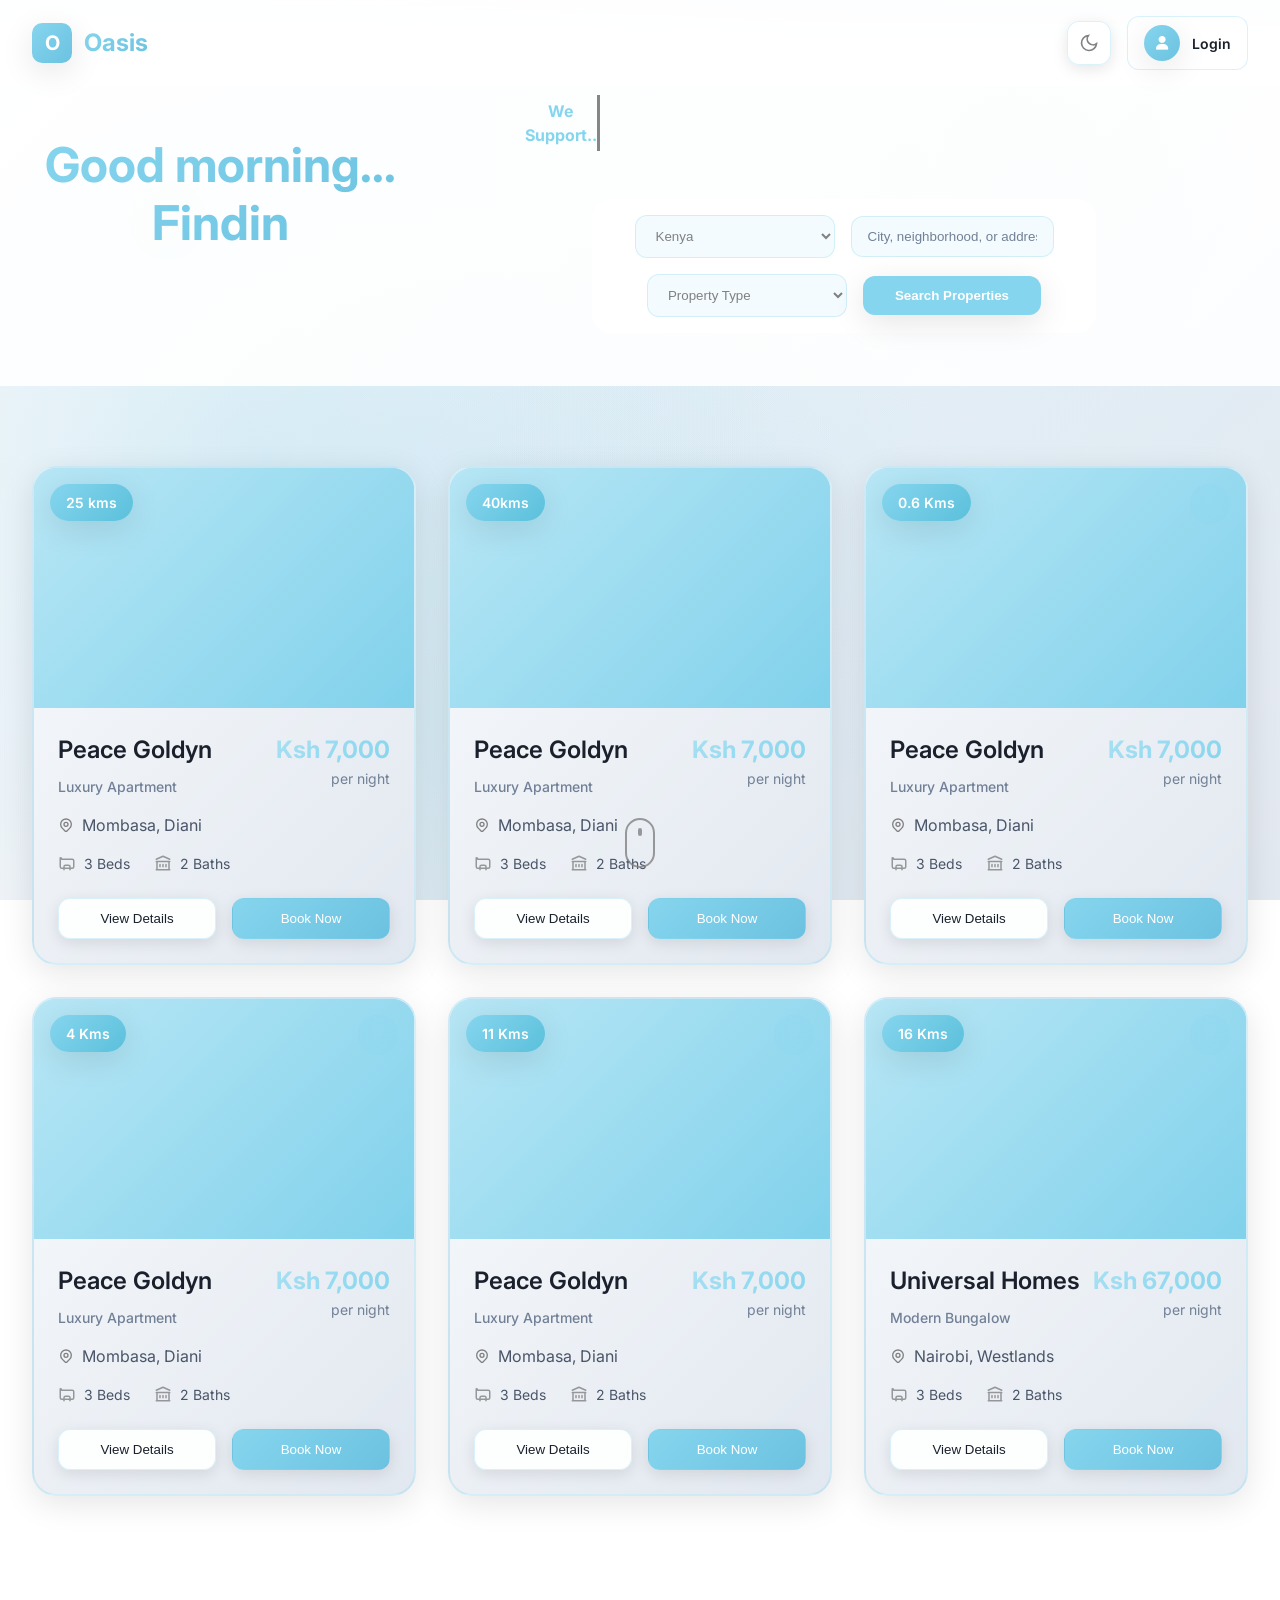
==== index.html @ f34bd8b2 "Landing page: margin top hero div" ====
<!DOCTYPE html>
<html lang="en">
<head>
    <meta charset="UTF-8">
    <meta name="viewport" content="width=device-width, initial-scale=1.0">
    <title>Oasis - Login</title>
    <link href="https://fonts.googleapis.com/css2?family=Inter:wght@300;400;500;600;700&display=swap" rel="stylesheet">
    <link href="https://cdnjs.cloudflare.com/ajax/libs/font-awesome/6.0.0/css/all.min.css" rel="stylesheet">
    <link rel="stylesheet" href="./styles/login.css">
    <script type="text/javascript" src="./scripts/handle_light_and_dark_mode.js"></script>
    <script type="text/javascript" src="./scripts/login_page.js"></script>
</head>
<body id="body">
    <div class="animated-bg"></div>
    <div class="floating-elements">
        <div class="floating-element" style="top: 20%; left: 10%; animation-delay: 0s;"></div>
        <div class="floating-element" style="top: 60%; left: 80%; animation-delay: 3s;"></div>
        <div class="floating-element" style="top: 30%; left: 70%; animation-delay: 6s;"></div>
        <div class="floating-element" style="top: 80%; left: 20%; animation-delay: 9s;"></div>
    </div>
    
    <header class="header">
        <div class="header-container">
            <a href="#" class="logo">
                <div class="logo">
                    <div class="logo-icon">O</div>
                    <div class="logo-text">Oasis</div>
                </div>
            </a>
            
            <div class="header-actions">
                <button id="change-color-theme-button" class="action-button theme-toggle">
                    <svg id="theme-icon" viewBox="0 0 24 24" fill="none" stroke="currentColor" stroke-width="2">
                        <path d="M21 12.79A9 9 0 1 1 11.21 3 7 7 0 0 0 21 12.79z"></path>
                    </svg>
                </button>
                
                <div id="usr-login-button" class="profile-section">
                    <div class="profile-avatar-header">
                        <i class="fas fa-user"></i>
                    </div>
                    <div class="profile-info-header">
                        <div class="profile-name-header">Login</div>
                    </div>
                </div>
            </div>
        </div>
    </header>

    <div class="container">

    <div class="overlay" id="logins-overlay"></div>

    <section class="hero">
        <div class="hero-content">
            <h1 id="typewriter-title"></h1>
            <p id="typewriter-subtext"></p>
        </div>
        <div class="left-side-top">
            <div class="payments-supported">
                <div class="payments-header">We Support..</div>
                <div class="payments-scroll">
                    <div class="payment-scroll-div">
                        <div class="payment-item">
                            <div class="payment-icon">💳</div>
                            PayPal
                        </div>
                        <div class="payment-item">
                            <div class="payment-icon">💰</div>
                            Stripe
                        </div>
                        <div class="payment-item">
                            <div class="payment-icon">📱</div>
                            M-Pesa
                        </div>
                        <div class="payment-item">
                            <div class="payment-icon">🏦</div>
                            Payoneer
                        </div>
                        <div class="payment-item">
                            <div class="payment-icon">🏛️</div>
                            Bank Wires
                        </div>
                        
                    </div>
                </div>
            </div>

            
            <div id="search-container" class="search-container">
                <form class="search-form">
                    <select class="search-input">
                        <option class="option-type">Kenya</option>
                        <option class="option-type">Tanzania</option>
                        <option class="option-type">Uganda</option>
                    </select>
                    <input type="text" class="search-input" placeholder="City, neighborhood, or address">
                    <select class="search-input">
                        <option class="option-type">Property Type</option>
                        <option class="option-type">Apartment</option>
                        <option class="option-type">Bungalow</option>
                        <option class="option-type">Cabin</option>
                        <option class="option-type">Condo</option>
                        <option class="option-type">Cottage</option>
                        <option class="option-type">Mansion</option>
                        <option class="option-type">Studio</option>
                        <option class="option-type">Townhouse</option>
                    </select>
                    <button type="submit" class="search-button">Search Properties</button>
                </form>
            </div>
            
        </div>
    </section>

    <section class="listings">
        <div class="listings-grid">
            <div class="listing-card fade-in">
                <div class="listing-image">
                    <div class="listing-badge">25 kms</div>
                    
                </div>
                <div class="listing-content">
                    <div class="listing-header">
                        <div>
                            <h3 class="listing-title">Peace Goldyn</h3>
                            <div class="listing-type">Luxury Apartment</div>
                        </div>
                        <div class="listing-price">
                            <div class="price-amount">Ksh 7,000</div>
                            <div class="price-period">per night</div>
                        </div>
                    </div>
                    <div class="listing-location">
                        <svg width="16" height="16" fill="none" viewBox="0 0 24 24" stroke="currentColor">
                            <path stroke-linecap="round" stroke-linejoin="round" stroke-width="2" d="M17.657 16.657L13.414 20.9a1.998 1.998 0 01-2.827 0l-4.244-4.243a8 8 0 1111.314 0z"/>
                            <path stroke-linecap="round" stroke-linejoin="round" stroke-width="2" d="M15 11a3 3 0 11-6 0 3 3 0 016 0z"/>
                        </svg>
                        <span>Mombasa, Diani</span>
                    </div>
                    <div class="listing-amenities">
                        <div class="amenity">
                            <svg class="amenity-icon" fill="none" viewBox="0 0 24 24" stroke="currentColor">
                                <path stroke-linecap="round" stroke-linejoin="round" stroke-width="2" d="M3 7v10a2 2 0 002 2h14a2 2 0 002-2V9a2 2 0 00-2-2H5a2 2 0 00-2-2z"/>
                                <path stroke-linecap="round" stroke-linejoin="round" stroke-width="2" d="M8 21v-4a2 2 0 012-2h4a2 2 0 012 2v4"/>
                            </svg>
                            <span>3 Beds</span>
                        </div>
                        <div class="amenity">
                            <svg class="amenity-icon" fill="none" viewBox="0 0 24 24" stroke="currentColor">
                                <path stroke-linecap="round" stroke-linejoin="round" stroke-width="2" d="M8 14v3m4-3v3m4-3v3M3 21h18M3 10h18M3 7l9-4 9 4M4 10h16v11H4V10z"/>
                            </svg>
                            <span>2 Baths</span>
                        </div>
                    </div>
                    <div class="listing-actions">
                        <button class="action-button">View Details</button>
                        <button class="action-button primary">Book Now</button>
                    </div>
                </div>
            </div>

            <div class="listing-card fade-in">
                <div class="listing-image">
                    <div class="listing-badge">40kms</div>
                    
                </div>
                <div class="listing-content">
                    <div class="listing-header">
                        <div>
                            <h3 class="listing-title">Peace Goldyn</h3>
                            <div class="listing-type">Luxury Apartment</div>
                        </div>
                        <div class="listing-price">
                            <div class="price-amount">Ksh 7,000</div>
                            <div class="price-period">per night</div>
                        </div>
                    </div>
                    <div class="listing-location">
                        <svg width="16" height="16" fill="none" viewBox="0 0 24 24" stroke="currentColor">
                            <path stroke-linecap="round" stroke-linejoin="round" stroke-width="2" d="M17.657 16.657L13.414 20.9a1.998 1.998 0 01-2.827 0l-4.244-4.243a8 8 0 1111.314 0z"/>
                            <path stroke-linecap="round" stroke-linejoin="round" stroke-width="2" d="M15 11a3 3 0 11-6 0 3 3 0 016 0z"/>
                        </svg>
                        <span>Mombasa, Diani</span>
                    </div>
                    <div class="listing-amenities">
                        <div class="amenity">
                            <svg class="amenity-icon" fill="none" viewBox="0 0 24 24" stroke="currentColor">
                                <path stroke-linecap="round" stroke-linejoin="round" stroke-width="2" d="M3 7v10a2 2 0 002 2h14a2 2 0 002-2V9a2 2 0 00-2-2H5a2 2 0 00-2-2z"/>
                                <path stroke-linecap="round" stroke-linejoin="round" stroke-width="2" d="M8 21v-4a2 2 0 012-2h4a2 2 0 012 2v4"/>
                            </svg>
                            <span>3 Beds</span>
                        </div>
                        <div class="amenity">
                            <svg class="amenity-icon" fill="none" viewBox="0 0 24 24" stroke="currentColor">
                                <path stroke-linecap="round" stroke-linejoin="round" stroke-width="2" d="M8 14v3m4-3v3m4-3v3M3 21h18M3 10h18M3 7l9-4 9 4M4 10h16v11H4V10z"/>
                            </svg>
                            <span>2 Baths</span>
                        </div>
                    </div>
                    <div class="listing-actions">
                        <button class="action-button">View Details</button>
                        <button class="action-button primary">Book Now</button>
                    </div>
                </div>
            </div>

            <div class="listing-card fade-in">
                <div class="listing-image">
                    <div class="listing-badge">0.6 Kms</div>
                    <div class="listing-favorite">
                        
                    </div>
                </div>
                <div class="listing-content">
                    <div class="listing-header">
                        <div>
                            <h3 class="listing-title">Peace Goldyn</h3>
                            <div class="listing-type">Luxury Apartment</div>
                        </div>
                        <div class="listing-price">
                            <div class="price-amount">Ksh 7,000</div>
                            <div class="price-period">per night</div>
                        </div>
                    </div>
                    <div class="listing-location">
                        <svg width="16" height="16" fill="none" viewBox="0 0 24 24" stroke="currentColor">
                            <path stroke-linecap="round" stroke-linejoin="round" stroke-width="2" d="M17.657 16.657L13.414 20.9a1.998 1.998 0 01-2.827 0l-4.244-4.243a8 8 0 1111.314 0z"/>
                            <path stroke-linecap="round" stroke-linejoin="round" stroke-width="2" d="M15 11a3 3 0 11-6 0 3 3 0 016 0z"/>
                        </svg>
                        <span>Mombasa, Diani</span>
                    </div>
                    <div class="listing-amenities">
                        <div class="amenity">
                            <svg class="amenity-icon" fill="none" viewBox="0 0 24 24" stroke="currentColor">
                                <path stroke-linecap="round" stroke-linejoin="round" stroke-width="2" d="M3 7v10a2 2 0 002 2h14a2 2 0 002-2V9a2 2 0 00-2-2H5a2 2 0 00-2-2z"/>
                                <path stroke-linecap="round" stroke-linejoin="round" stroke-width="2" d="M8 21v-4a2 2 0 012-2h4a2 2 0 012 2v4"/>
                            </svg>
                            <span>3 Beds</span>
                        </div>
                        <div class="amenity">
                            <svg class="amenity-icon" fill="none" viewBox="0 0 24 24" stroke="currentColor">
                                <path stroke-linecap="round" stroke-linejoin="round" stroke-width="2" d="M8 14v3m4-3v3m4-3v3M3 21h18M3 10h18M3 7l9-4 9 4M4 10h16v11H4V10z"/>
                            </svg>
                            <span>2 Baths</span>
                        </div>
                    </div>
                    <div class="listing-actions">
                        <button class="action-button">View Details</button>
                        <button class="action-button primary">Book Now</button>
                    </div>
                </div>
            </div>

            <div class="listing-card fade-in">
                <div class="listing-image">
                    <div class="listing-badge">4 Kms</div>
                    <div class="listing-favorite">
                        
                    </div>
                </div>
                <div class="listing-content">
                    <div class="listing-header">
                        <div>
                            <h3 class="listing-title">Peace Goldyn</h3>
                            <div class="listing-type">Luxury Apartment</div>
                        </div>
                        <div class="listing-price">
                            <div class="price-amount">Ksh 7,000</div>
                            <div class="price-period">per night</div>
                        </div>
                    </div>
                    <div class="listing-location">
                        <svg width="16" height="16" fill="none" viewBox="0 0 24 24" stroke="currentColor">
                            <path stroke-linecap="round" stroke-linejoin="round" stroke-width="2" d="M17.657 16.657L13.414 20.9a1.998 1.998 0 01-2.827 0l-4.244-4.243a8 8 0 1111.314 0z"/>
                            <path stroke-linecap="round" stroke-linejoin="round" stroke-width="2" d="M15 11a3 3 0 11-6 0 3 3 0 016 0z"/>
                        </svg>
                        <span>Mombasa, Diani</span>
                    </div>
                    <div class="listing-amenities">
                        <div class="amenity">
                            <svg class="amenity-icon" fill="none" viewBox="0 0 24 24" stroke="currentColor">
                                <path stroke-linecap="round" stroke-linejoin="round" stroke-width="2" d="M3 7v10a2 2 0 002 2h14a2 2 0 002-2V9a2 2 0 00-2-2H5a2 2 0 00-2-2z"/>
                                <path stroke-linecap="round" stroke-linejoin="round" stroke-width="2" d="M8 21v-4a2 2 0 012-2h4a2 2 0 012 2v4"/>
                            </svg>
                            <span>3 Beds</span>
                        </div>
                        <div class="amenity">
                            <svg class="amenity-icon" fill="none" viewBox="0 0 24 24" stroke="currentColor">
                                <path stroke-linecap="round" stroke-linejoin="round" stroke-width="2" d="M8 14v3m4-3v3m4-3v3M3 21h18M3 10h18M3 7l9-4 9 4M4 10h16v11H4V10z"/>
                            </svg>
                            <span>2 Baths</span>
                        </div>
                    </div>
                    <div class="listing-actions">
                        <button class="action-button">View Details</button>
                        <button class="action-button primary">Book Now</button>
                    </div>
                </div>
            </div>


            <div class="listing-card fade-in">
                <div class="listing-image">
                    <div class="listing-badge">11 Kms</div>
                    <div class="listing-favorite">
                        
                    </div>
                </div>
                <div class="listing-content">
                    <div class="listing-header">
                        <div>
                            <h3 class="listing-title">Peace Goldyn</h3>
                            <div class="listing-type">Luxury Apartment</div>
                        </div>
                        <div class="listing-price">
                            <div class="price-amount">Ksh 7,000</div>
                            <div class="price-period">per night</div>
                        </div>
                    </div>
                    <div class="listing-location">
                        <svg width="16" height="16" fill="none" viewBox="0 0 24 24" stroke="currentColor">
                            <path stroke-linecap="round" stroke-linejoin="round" stroke-width="2" d="M17.657 16.657L13.414 20.9a1.998 1.998 0 01-2.827 0l-4.244-4.243a8 8 0 1111.314 0z"/>
                            <path stroke-linecap="round" stroke-linejoin="round" stroke-width="2" d="M15 11a3 3 0 11-6 0 3 3 0 016 0z"/>
                        </svg>
                        <span>Mombasa, Diani</span>
                    </div>
                    <div class="listing-amenities">
                        <div class="amenity">
                            <svg class="amenity-icon" fill="none" viewBox="0 0 24 24" stroke="currentColor">
                                <path stroke-linecap="round" stroke-linejoin="round" stroke-width="2" d="M3 7v10a2 2 0 002 2h14a2 2 0 002-2V9a2 2 0 00-2-2H5a2 2 0 00-2-2z"/>
                                <path stroke-linecap="round" stroke-linejoin="round" stroke-width="2" d="M8 21v-4a2 2 0 012-2h4a2 2 0 012 2v4"/>
                            </svg>
                            <span>3 Beds</span>
                        </div>
                        <div class="amenity">
                            <svg class="amenity-icon" fill="none" viewBox="0 0 24 24" stroke="currentColor">
                                <path stroke-linecap="round" stroke-linejoin="round" stroke-width="2" d="M8 14v3m4-3v3m4-3v3M3 21h18M3 10h18M3 7l9-4 9 4M4 10h16v11H4V10z"/>
                            </svg>
                            <span>2 Baths</span>
                        </div>
                    </div>
                    <div class="listing-actions">
                        <button class="action-button">View Details</button>
                        <button class="action-button primary">Book Now</button>
                    </div>
                </div>
            </div>

            <div class="listing-card fade-in">
                <div class="listing-image">
                    <div class="listing-badge">16 Kms</div>
                    <div class="listing-favorite">
                        
                    </div>
                </div>
                <div class="listing-content">
                    <div class="listing-header">
                        <div>
                            <h3 class="listing-title">Universal Homes</h3>
                            <div class="listing-type">Modern Bungalow</div>
                        </div>
                        <div class="listing-price">
                            <div class="price-amount">Ksh 67,000</div>
                            <div class="price-period">per night</div>
                        </div>
                    </div>
                    <div class="listing-location">
                        <svg width="16" height="16" fill="none" viewBox="0 0 24 24" stroke="currentColor">
                            <path stroke-linecap="round" stroke-linejoin="round" stroke-width="2" d="M17.657 16.657L13.414 20.9a1.998 1.998 0 01-2.827 0l-4.244-4.243a8 8 0 1111.314 0z"/>
                            <path stroke-linecap="round" stroke-linejoin="round" stroke-width="2" d="M15 11a3 3 0 11-6 0 3 3 0 016 0z"/>
                        </svg>
                        <span>Nairobi, Westlands</span>
                    </div>
                    <div class="listing-amenities">
                        <div class="amenity">
                            <svg class="amenity-icon" fill="none" viewBox="0 0 24 24" stroke="currentColor">
                                <path stroke-linecap="round" stroke-linejoin="round" stroke-width="2" d="M3 7v10a2 2 0 002 2h14a2 2 0 002-2V9a2 2 0 00-2-2H5a2 2 0 00-2-2z"/>
                                <path stroke-linecap="round" stroke-linejoin="round" stroke-width="2" d="M8 21v-4a2 2 0 012-2h4a2 2 0 012 2v4"/>
                            </svg>
                            <span>3 Beds</span>
                        </div>
                        <div class="amenity">
                            <svg class="amenity-icon" fill="none" viewBox="0 0 24 24" stroke="currentColor">
                                <path stroke-linecap="round" stroke-linejoin="round" stroke-width="2" d="M8 14v3m4-3v3m4-3v3M3 21h18M3 10h18M3 7l9-4 9 4M4 10h16v11H4V10z"/>
                            </svg>
                            <span>2 Baths</span>
                        </div>
                    </div>
                    <div class="listing-actions">
                        <button class="action-button">View Details</button>
                        <button class="action-button primary">Book Now</button>
                    </div>
                </div>
            </div>
        </div>
    </section>

    <div class="scroll-indicator"></div>

    <div id="login-container" class="login-container">
        <div class="logo-container">
            <a href="#" class="logo">
                <div class="logo-icon">O</div>
                <div class="logo-text">Oasis</div>
            </a>
        </div>

        <div class="connection-status" id="connectionStatus">
            You're offline. Please check your connection.
        </div>

        <div class="login-header">
            <h1 class="login-title">Welcome Back</h1>
            <p class="login-subtitle">Sign in to your account to continue your property journey</p>
        </div>

        <form class="login-form" id="loginForm">
            <div class="form-group">
                <label class="form-label" for="email">Email Address</label>
                <input type="email" id="email" class="form-input" placeholder="Enter your email" required>
                <div class="error-message" id="emailError"></div>
            </div>

            <div class="form-group">
                <label class="form-label" for="password">Password</label>
                <div class="password-input-container">
                    <input type="password" id="password" class="form-input" placeholder="Enter your password" required>
                    <button type="button" class="password-toggle" id="passwordToggle">
                        <svg width="20" height="20" viewBox="0 0 24 24" fill="none" stroke="currentColor" stroke-width="2">
                            <path d="M1 12s4-8 11-8 11 8 11 8-4 8-11 8-11-8-11-8z"></path>
                            <circle cx="12" cy="12" r="3"></circle>
                        </svg>
                    </button>
                </div>
                <div class="error-message" id="passwordError"></div>
            </div>

            <div class="form-options">
                <div class="checkbox-group">
                    <input type="checkbox" id="remember" class="checkbox">
                    <label class="checkbox-label" for="remember">Remember me</label>
                </div>
                <a href="#" class="forgot-password">Forgot Password?</a>
            </div>

            <button type="submit" id="user-login-button" class="login-button">
                <span class="button-text">Sign In</span>
                <div class="loading-spinner" id="loadingSpinner"></div>
            </button>
        </form>

        <div class="divider">
            <div class="divider-line"></div>
            <span class="divider-text">or continue with</span>
            <div class="divider-line"></div>
        </div>

        <div class="social-login">
            <a href="#" class="social-button" id="google-social-div">
                <svg width="20" height="20" viewBox="0 0 24 24" fill="currentColor">
                    <path d="M22.56 12.25c0-.78-.07-1.53-.2-2.25H12v4.26h5.92c-.26 1.37-1.04 2.53-2.21 3.31v2.77h3.57c2.08-1.92 3.28-4.74 3.28-8.09z"/>
                    <path d="M12 23c2.97 0 5.46-.98 7.28-2.66l-3.57-2.77c-.98.66-2.23 1.06-3.71 1.06-2.86 0-5.29-1.93-6.16-4.53H2.18v2.84C3.99 20.53 7.7 23 12 23z"/>
                    <path d="M5.84 14.09c-.22-.66-.35-1.36-.35-2.09s.13-1.43.35-2.09V7.07H2.18C1.43 8.55 1 10.22 1 12s.43 3.45 1.18 4.93l2.85-2.22.81-.62z"/>
                    <path d="M12 5.38c1.62 0 3.06.56 4.21 1.64l3.15-3.15C17.45 2.09 14.97 1 12 1 7.7 1 3.99 3.47 2.18 7.07l3.66 2.84c.87-2.6 3.3-4.53 6.16-4.53z"/>
                </svg>
                Google
            </a>
            <a href="#" class="social-button" id="facebook-social-div">
                <svg width="20" height="20" viewBox="0 0 24 24" fill="currentColor">
                    <path d="M24 12.073c0-6.627-5.373-12-12-12s-12 5.373-12 12c0 5.99 4.388 10.954 10.125 11.854v-8.385H7.078v-3.47h3.047V9.43c0-3.007 1.792-4.669 4.533-4.669 1.312 0 2.686.235 2.686.235v2.953H15.83c-1.491 0-1.956.925-1.956 1.874v2.25h3.328l-.532 3.47h-2.796v8.385C19.612 23.027 24 18.062 24 12.073z"/>
                </svg>
                Facebook
            </a>
        </div>

        <div class="signup-link">
            Don't have an account? <a href="#">Sign up for free</a>
        </div>
    </div> 
    </div>
    
</body>
---- styles/login.css ----
* {
    margin: 0;
    padding: 0;
    box-sizing: border-box;
}

/* Base font size for rem calculations */
html {
    font-size: 16px; /* 1rem = 16px */
}

::-webkit-scrollbar {
    height: 0.25rem;
    width: 0.6875rem;
    background: var(--current-bg);
}
::-webkit-scrollbar-thumb {
    background-color: #86D5EE;
    border-radius: 1.25rem;
    width: 0.625rem;
    max-height: 1.25rem;
}

:root {
    --primary-color: white;
    --secondary-primary-color: #4a5568;
    --primary-gradient: linear-gradient(135deg, #86D5EE 0%, #6BC2E0 100%);
    --secondary-gradient: linear-gradient(135deg, #A8E0F3 0%, #86D5EE 100%);
    --accent-gradient: linear-gradient(135deg, #86D5EE 0%, #5BC0DB 100%);
    --tertiary-gradient: linear-gradient(135deg, #C4EBF7 0%, #86D5EE 100%);
    --payment-primary: #4f46e5;
    --payment-secondary: #06b6d4;
    --payment-accent: #8b5cf6;
    
    /* Dark theme variables */
    --dark-bg: linear-gradient(135deg, #1a1a2e 0%, #16213e 100%);
    --dark-glass-bg: #86d5ee1a;
    --light-glass-login-bg: 86d5ee1a;
    --dark-glass-border: rgba(134, 213, 238, 0.2);
    --dark-text-primary: #ffffff;
    --dark-text-secondary: rgba(255, 255, 255, 0.8);
    --dark-text-muted: rgba(255, 255, 255, 0.6);
    --dark-shadow-light: 0 0.5rem 2rem rgba(134, 213, 238, 0.1);
    --dark-shadow-medium: 0 0.75rem 3rem rgba(134, 213, 238, 0.15);
    --dark-shadow-heavy: 0 1.25rem 4rem rgba(134, 213, 238, 0.2);
    --dark-glass-border: rgba(134, 213, 238, 0.2);
    --secondary-primary-color: white;
    --dark-secondary-primary-color-1: white;
    --link-text-color: white;
        
    /* Light theme variables */
    --light-bg: linear-gradient(135deg, #f8fafc 0%, #e2e8f0 100%);
    --light-glass-bg: #ffffffe6;
    --light-glass-login-bg: white;
    --light-glass-border: rgba(134, 213, 238, 0.3);
    --light-text-primary: #1a202c;
    --light-text-secondary: #4a5568;
    --light-text-muted: #718096;
    --light-shadow-light: 0 0.5rem 2rem rgba(0, 0, 0, 0.1);
    --light-shadow-medium: 0 0.75rem 3rem rgba(0, 0, 0, 0.15);
    --light-shadow-heavy: 0 1.25rem 4rem rgba(0, 0, 0, 0.2);
    --light-glass-border: rgba(134, 213, 238, 0.3);
    --light-secondary-primary-color-1: #4a5568;
    --link-text-color: #4285f4;
    --fade-bg: rgba(18, 18, 18, 0.6);
    
    /* Default to dark theme */
    --current-bg: var(--dark-bg);
    --current-glass-bg: var(--dark-glass-bg);
    --current-glass-border: var(--dark-glass-border);
    --current-text-primary: var(--dark-text-primary);
    --current-text-secondary: var(--dark-text-secondary);
    --current-text-muted: var(--dark-text-muted);
    --current-shadow-light: var(--dark-shadow-light);
    --current-shadow-medium: var(--dark-shadow-medium);
    --current-shadow-heavy: var(--dark-shadow-heavy);
    --current-border-color: var(--dark-glass-border);
    --current-bg-link-color: var(--link-text-color);
    --current-glass-login-bg: var(--light-glass-login-bg);
}

.light-theme {
    --current-bg: var(--light-bg);
    --current-glass-bg: var(--light-glass-bg);
    --current-glass-login-bg: var(--light-glass-login-bg);
    --current-glass-border: var(--light-glass-border);
    --current-text-primary: var(--light-text-primary);
    --current-text-secondary: var(--light-text-secondary);
    --current-text-muted: var(--light-text-muted);
    --current-shadow-light: var(--light-shadow-light);
    --current-shadow-medium: var(--light-shadow-medium);
    --current-shadow-heavy: var(--light-shadow-heavy);
    --primary-color: #818181;
    --secondary-primary-color: #4a5568;
    --link-text-color: #4285f4;
    --fade-bg: rgba(255, 255, 255, 0.9);
}

body {
    font-family: 'Inter', sans-serif;
    background: var(--current-glass-bg);
    color: var(--primary-color);
    min-height: 100vh;
    align-items: center;
    justify-content: center;
    position: relative;
    overflow: hidden;
    overflow-y: scroll;
    transition: all 0.3s ease;
    font-size: 1rem;
    line-height: 1.5;
}

body.scrolled {
    backdrop-filter: blur(5rem);
}

/* Animated Background */
.animated-bg {
    position: fixed;
    top: 0;
    left: 0;
    width: 100%;
    height: 100%;
    background: var(--current-bg);
    z-index: -2;
    transition: all 0.5s ease;
}

.animated-bg::before {
    content: '';
    position: absolute;
    top: 0;
    left: 0;
    width: 100%;
    height: 100%;
    background: 
        radial-gradient(circle at 20% 50%, rgba(134, 213, 238, 0.4) 0%, transparent 50%),
        radial-gradient(circle at 80% 20%, rgba(168, 224, 243, 0.3) 0%, transparent 50%),
        radial-gradient(circle at 40% 80%, rgba(107, 194, 224, 0.3) 0%, transparent 50%),
        radial-gradient(circle at 60% 30%, rgba(196, 235, 247, 0.2) 0%, transparent 50%);
    transition: all 0.5s ease;
}

.light-theme .animated-bg::before {
    background: 
        radial-gradient(circle at 20% 50%, rgba(134, 213, 238, 0.2) 0%, transparent 50%),
        radial-gradient(circle at 80% 20%, rgba(168, 224, 243, 0.15) 0%, transparent 50%),
        radial-gradient(circle at 40% 80%, rgba(107, 194, 224, 0.15) 0%, transparent 50%),
        radial-gradient(circle at 60% 30%, rgba(196, 235, 247, 0.1) 0%, transparent 50%);
}

@keyframes float {
    0%, 100% { transform: translateY(0px) rotate(0deg); }
    33% { transform: translateY(-1.25rem) rotate(1deg); }
    66% { transform: translateY(-0.625rem) rotate(-1deg); }
}

.floating-elements {
    position: fixed;
    top: 0;
    left: 0;
    width: 100%;
    height: 100%;
    pointer-events: none;
    z-index: -1;
}

.floating-element {
    position: absolute;
    width: 5rem;
    height: 5rem;
    background: var(--primary-gradient);
    border-radius: 50%;
    opacity: 0.1;
    animation: float 8s ease-in-out infinite;
}

@keyframes float {
    0%, 100% { transform: translateY(0px) rotate(0deg); }
    50% { transform: translateY(-1.25rem) rotate(180deg); }
}

/* Header */
.header {
    position: fixed;
    top: 0;
    left: 0;
    right: 0;
    z-index: 1000;
    backdrop-filter: blur(1.25rem);
    background: var(--current-glass-bg);
    transition: all 0.5s ease;
}

.header-container {
    max-width: 87.5rem;
    margin: 0 auto;
    padding: 1rem 2rem;
    display: flex;
    justify-content: space-between;
    align-items: center;
}

.logo {
    display: flex;
    align-items: center;
    gap: 0.75rem;
    text-decoration: none;
    color: var(--current-text-primary);
    transition: all 0.3s ease;
}

.logo-icon {
    width: 2.5rem;
    height: 2.5rem;
    border-radius: 0.625rem;
    background: var(--primary-gradient);
    display: flex;
    align-items: center;
    justify-content: center;
    font-weight: 700;
    font-size: 1.25rem;
    color: white;
    box-shadow: var(--current-shadow-light);
}

.logo-text {
    font-size: 1.5rem;
    font-weight: 700;
    background: var(--primary-gradient);
    -webkit-background-clip: text;
    -webkit-text-fill-color: transparent;
    background-clip: text;
}

.header-actions {
    display: flex;
    gap: 1rem;
    align-items: center;
}

.action-button {
    width: 2.75rem;
    height: 2.75rem;
    border-radius: 0.75rem;
    background: var(--current-glass-bg);
    backdrop-filter: blur(1.25rem);
    border: 1px solid var(--current-glass-border);
    display: flex;
    align-items: center;
    justify-content: center;
    cursor: pointer;
    transition: all 0.3s ease;
    position: relative;
    color: var(--current-text-primary);
    box-shadow: 0 0.25rem 0.9375rem rgba(0, 0, 0, 0.1);
}

.action-button:hover {
    transform: translateY(-0.125rem);
    box-shadow: var(--current-shadow-medium);
    background: rgba(134, 213, 238, 0.15);
    border-color: rgba(134, 213, 238, 0.3);
}

.action-button svg {
    width: 1.25rem;
    height: 1.25rem;
    stroke: var(--primary-color);
    transition: all 0.3s ease;
}

.action-button:hover svg {
    stroke: #ffffff;
}

.profile-section {
    display: flex;
    align-items: center;
    gap: 0.75rem;
    padding: 0.5rem 1rem;
    border-radius: 0.75rem;
    background: var(--current-glass-bg);
    backdrop-filter: blur(1.25rem);
    border: 1px solid var(--current-glass-border);
    cursor: pointer;
    transition: all 0.3s ease;
    position: relative;
}

.profile-section:hover {
    transform: translateY(-0.125rem);
    box-shadow: var(--current-shadow-medium);
    background: rgba(134, 213, 238, 0.15);
    border-color: rgba(134, 213, 238, 0.3);
}

.profile-avatar-header {
    width: 2.25rem;
    height: 2.25rem;
    border-radius: 50%;
    background: var(--primary-gradient);
    display: flex;
    align-items: center;
    justify-content: center;
    font-weight: 600;
    font-size: 0.875rem;
    color: white;
    box-shadow: var(--current-shadow-light);
}

.profile-info-header {
    display: flex;
    flex-direction: column;
}

.profile-name-header {
    font-weight: 600;
    font-size: 0.875rem;
    color: var(--current-text-primary);
}

.profile-role-header {
    font-size: 0.75rem;
    color: var(--current-text-muted);
}

.chevron {
    width: 1rem;
    height: 1rem;
    stroke: var(--current-text-secondary);
    transition: all 0.3s ease;
}

.profile-section:hover .chevron {
    stroke: var(--primary-color);
    transform: rotate(180deg);
}

.login-container {
    backdrop-filter: blur(1.25rem);
    border-radius: 1.5rem;
    box-shadow: var(--current-shadow-medium);
    border: 1px solid var(--current-glass-border);
    padding: 3rem;
    width: 100%;
    max-width: 30rem;
    position: relative;
    animation: slideUp 0.8s ease-out;
    margin: 1.25rem;
    background: var(--current-bg);
}

@keyframes fadeIn {
    from { opacity: 0; }
    to { opacity: 1; }
}

@keyframes slideUp {
    from {
        opacity: 0;
        transform: translateY(1.875rem);
    }
    to {
        opacity: 1;
        transform: translateY(0);
    }
}

.logo-container {
    text-align: center;
    margin-bottom: 2rem;
    justify-items: center;
}

.login-header {
    text-align: center;
    margin-bottom: 2rem;
}

.login-title {
    font-size: 2rem;
    font-weight: 700;
    margin-bottom: 0.5rem;
    color: var(--secondary-primary-color);
}

.login-subtitle {
    font-size: 1rem;
    color: var(--secondary-primary-color);
    line-height: 1.5;
}

.login-form {
    display: flex;
    flex-direction: column;
    gap: 1.5rem;
}

.form-group {
    display: flex;
    flex-direction: column;
    gap: 0.5rem;
}

.form-label {
    font-weight: 500;
    color: var(--secondary-primary-color);
    font-size: 0.875rem;
}

.form-input {
    padding: 0.75rem 1rem;
    border: 2px solid var(--current-border-color);
    border-radius: 0.75rem;
    font-size: 1rem;
    transition: all 0.3s ease;
    background: var(--current-glass-bg);
    color: var(--primary-color);
    outline: none;
}

.form-input:focus {
    border-color: var(--primary-color);
    box-shadow: 0 0 0 0.1875rem rgba(79, 70, 229, 0.1);
}

.form-input::placeholder {
    color: var(--primary-color);
}

.password-input-container {
    position: relative;
}

.password-toggle {
    position: absolute;
    right: 1rem;
    top: 50%;
    transform: translateY(-50%);
    background: none;
    border: none;
    color: #86D5EE;
    cursor: pointer;
    padding: 0.25rem;
    border-radius: 0.375rem;
    transition: all 0.3s ease;
}

.password-toggle:hover {
    color: var(--primary-color);
    background: rgba(79, 70, 229, 0.1);
}

.form-options {
    display: flex;
    justify-content: space-between;
    align-items: center;
    margin: -0.5rem 0;
}

.checkbox-group {
    display: flex;
    align-items: center;
    gap: 0.5rem;
}

.checkbox {
    width: 1.125rem;
    height: 1.125rem;
    border: 2px solid var(--current-border-color);
    border-radius: 0.25rem;
    cursor: pointer;
    position: relative;
    transition: all 0.3s ease;
}

.checkbox:checked {
    background: var(--primary-color);
    border-color: var(--primary-color);
}

.checkbox:checked::after {
    content: '✓';
    position: absolute;
    top: 50%;
    left: 50%;
    transform: translate(-50%, -50%);
    color: white;
    font-size: 0.75rem;
    font-weight: 600;
}

.checkbox-label {
    font-size: 0.875rem;
    color: var(--current-text-secondary);
    cursor: pointer;
    user-select: none;
}

.forgot-password {
    color: var(--link-text-color);
    text-decoration: none;
    font-size: 0.875rem;
    font-weight: 500;
    transition: all 0.3s ease;
}

.forgot-password:hover {
    opacity: 0.75;
    text-decoration: underline;
}

.login-button {
    background: var(--primary-gradient);
    color: white;
    border: none;
    padding: 1rem 1.5rem;
    border-radius: 0.75rem;
    font-size: 1rem;
    font-weight: 600;
    cursor: pointer;
    transition: all 0.3s ease;
    position: relative;
    overflow: hidden;
}

.login-button:hover {
    transform: translateY(-0.125rem);
    box-shadow: 0 0.625rem 1.5625rem rgba(134, 213, 238, 0.3);
}

.login-button:active {
    transform: translateY(0);
}

.divider {
    display: flex;
    align-items: center;
    gap: 1rem;
    margin: 1.5rem 0;
}

.divider-line {
    flex: 1;
    height: 1px;
    background: var(--current-border-color);
}

.divider-text {
    font-size: 0.875rem;
    color: var(--secondary-primary-color);
    font-weight: 500;
}

.social-login {
    display: flex;
    gap: 0.75rem;
}

.social-button {
    flex: 1;
    padding: 0.75rem;
    border: 2px solid var(--current-border-color);
    border-radius: 0.75rem;
    background: rgba(255, 255, 255, 0.05);
    color: var(--current-text-primary);
    display: flex;
    align-items: center;
    justify-content: center;
    gap: 0.5rem;
    font-weight: 500;
    cursor: pointer;
    transition: all 0.3s ease;
    text-decoration: none;
    backdrop-filter: blur(0.625rem);
}

.social-button:hover {
    border-color: var(--current-border-color);
    transform: translateY(-0.125rem);
    box-shadow: var(--current-shadow-light);
    opacity: 0.75;
}

.signup-link {
    text-align: center;
    margin-top: 1.5rem;
    font-size: 0.875rem;
    color: var(--current-text-secondary);
}

.signup-link a {
    color: #86D5EE;
    text-decoration: none;
    font-weight: 600;
}

.signup-link a:hover {
    opacity: 0.75;
}

.theme-toggle {
    position: relative;
    overflow: hidden;
}

.theme-toggle::before {
    content: '';
    position: absolute;
    top: 50%;
    left: 50%;
    width: 0;
    height: 0;
    background: var(--primary-gradient);
    border-radius: 50%;
    transform: translate(-50%, -50%);
    transition: all 0.4s ease;
    z-index: -1;
}

.theme-toggle:hover::before {
    width: 100%;
    height: 100%;
    background: var(--primary-gradient);
}

/* HERO */
.hero {
    min-height: 40vh;
    display: flex;
    align-items: center;
    justify-content: flex-start;
    text-align: center;
    position: sticky;
    top: 0;
    z-index: 20;
    overflow: hidden;
    padding: 2rem 1rem;
    margin-top: 2%;
    background-color: var(--current-glass-bg);
}

.hero-content {
    max-width: 50rem;
    width: 40%;
    z-index: 10;
    animation: fadeInUp 1s ease-out;
    margin: 0 1rem;
    padding-top: 2%;
}

.hero h1 {
    font-size: 3rem;
    font-weight: 700;
    margin-bottom: 1.5rem;
    background: var(--primary-gradient);
    -webkit-background-clip: text;
    -webkit-text-fill-color: transparent;
    background-clip: text;
    line-height: 1.2;
}

.hero p {
    font-size: 1.25rem;
    color: var(--secondary-primary-color);
    margin-bottom: 3rem;
    max-width: 37.5rem;
    margin-left: auto;
    margin-right: auto;
}

/* SCROLL */
.scroll-indicator {
    position: fixed;
    bottom: 2rem;
    left: 50%;
    transform: translateX(-50%);
    width: 1.875rem;
    height: 3.125rem;
    border: 2px solid var(--primary-color);
    border-radius: 1.25rem;
    opacity: 0.8;
    animation: scroll-hint 2s infinite;
    z-index: 1050;
}

.scroll-indicator::before {
    content: '';
    position: absolute;
    top: 0.5rem;
    left: 50%;
    transform: translateX(-50%);
    width: 0.25rem;
    height: 0.5rem;
    background: var(--primary-color);
    border-radius: 0.125rem;
    animation: scroll-dot 2s infinite;
}

.listings {
    padding: 5rem 2rem;
    max-width: 87.5rem;
    margin: 0 auto;
    min-height: 50vh;
}

.listing-card {
    background: var(--current-bg);
    backdrop-filter: blur(1.25rem);
    border: 2px solid var(--current-glass-border);
    border-radius: 1.5rem;
    overflow: hidden;
    transition: all 0.4s ease;
    position: relative;
    cursor: pointer;
    box-shadow: var(--current-shadow-light);
}

.listing-card:hover {
    transform: translateY(-0.5rem);
    box-shadow: var(--current-shadow-heavy);
    border-color: rgba(134, 213, 238, 0.4);
}

.listing-image {
    height: 15rem;
    background: var(--primary-gradient);
    position: relative;
    overflow: hidden;
}

.listing-image::before {
    content: '';
    position: absolute;
    top: 0;
    left: 0;
    right: 0;
    bottom: 0;
    background: var(--tertiary-gradient);
    opacity: 0.8;
    transition: opacity 0.3s ease;
}

.listing-card:hover .listing-image::before {
    opacity: 0.6;
}

.listing-badge {
    position: absolute;
    top: 1rem;
    left: 1rem;
    background: var(--accent-gradient);
    color: white;
    padding: 0.5rem 1rem;
    border-radius: 1.25rem;
    font-size: 0.875rem;
    font-weight: 600;
    z-index: 10;
    box-shadow: var(--current-shadow-light);
}

.listing-favorite {
    position: absolute;
    top: 1rem;
    right: 1rem;
    width: 2.5rem;
    height: 2.5rem;
    border-radius: 50%;
    background: rgba(134, 213, 238, 0.2);
    backdrop-filter: blur(1.25rem);
    display: flex;
    align-items: center;
    justify-content: center;
    cursor: pointer;
    transition: all 0.3s ease;
    z-index: 10;
}

.listing-favorite:hover {
    background: rgba(134, 213, 238, 0.3);
    transform: scale(1.1);
}

.listing-favorite svg {
    stroke: var(--primary-color);
}

.listing-content {
    padding: 1.5rem;
}

.listing-header {
    display: flex;
    justify-content: space-between;
    align-items: flex-start;
    margin-bottom: 1rem;
}

.listing-title {
    font-size: 1.5rem;
    font-weight: 600;
    margin-bottom: 0.5rem;
    color: var(--current-text-primary);
}

.listing-type {
    color: var(--current-text-muted);
    font-size: 0.875rem;
    font-weight: 500;
}

.listing-price {
    text-align: right;
}

.price-amount {
    font-size: 1.5rem;
    font-weight: 700;
    background: var(--secondary-gradient);
    -webkit-background-clip: text;
    -webkit-text-fill-color: transparent;
    background-clip: text;
}

.price-period {
    color: var(--current-text-muted);
    font-size: 0.875rem;
}

.listing-location {
    display: flex;
    align-items: center;
    gap: 0.5rem;
    margin-bottom: 1rem;
    color: var(--current-text-secondary);
}

.listing-location svg {
    stroke: var(--primary-color);
}

.listing-amenities {
    display: flex;
    gap: 1.5rem;
    margin-bottom: 1.5rem;
}

.amenity {
    display: flex;
    align-items: center;
    gap: 0.5rem;
    color: var(--current-text-secondary);
    font-size: 0.875rem;
}

.amenity-icon {
    width: 1.125rem;
    height: 1.125rem;
    opacity: 0.8;
    stroke: var(--primary-color);
}

.listing-actions {
    display: flex;
    gap: 1rem;
}

.listing-actions .action-button {
    flex: 1;
    padding: 0.75rem 1rem;
    border-radius: 0.75rem;
    border: 1px solid var(--current-glass-border);
    background: var(--current-glass-bg);
    color: var(--current-text-primary);
    font-weight: 500;
    cursor: pointer;
    transition: all 0.3s ease;
    backdrop-filter: blur(1.25rem);
    width: auto;
    height: auto;
}

.listing-actions .action-button:hover {
    background: rgba(134, 213, 238, 0.15);
    border-color: rgba(134, 213, 238, 0.3);
    transform: translateY(-0.125rem);
}

.listing-actions .action-button.primary {
    background: var(--primary-gradient);
    border-color: transparent;
    color: white;
}

.listing-actions .action-button.primary:hover {
    box-shadow: var(--current-shadow-medium);
    background: var(--accent-gradient);
}

.section-header {
    text-align: center;
    margin-bottom: 4rem;
}

.listings-grid {
    display: grid;
    grid-template-columns: repeat(auto-fit, minmax(23.75rem, 1fr));
    gap: 2rem;
    margin-bottom: 4rem;
}

@keyframes fadeInUp {
    from {
        opacity: 0;
        transform: translateY(1.875rem);
    }
    to {
        opacity: 1;
        transform: translateY(0);
    }
}

.fade-in {
    animation: fadeInUp 0.6s ease-out;
}

@keyframes scroll-hint {
    0%, 100% { opacity: 0.8; }
    50% { opacity: 1; }
}

@keyframes scroll-dot {
    0% { transform: translateX(-50%) translateY(0); }
    50% { transform: translateX(-50%) translateY(0.9375rem); }
    100% { transform: translateX(-50%) translateY(0); }
}

.left-side-top {
    width: 70%;
    min-height: 100%;
    z-index: 10;
    animation: fadeInUp 1s ease-out;
    align-content: center;
    justify-content: center;
}
.search-container {
    background: var(--current-glass-bg);
    /*backdrop-filter: blur(1.25rem);
    border: 1px solid var(--current-glass-border);*/
    border-radius: 1.25rem;
    backdrop-filter: none;
    padding: 1rem;
    margin-bottom: 3rem;
    box-shadow: none;
    transition: all 0.3s ease;
    width: 60%;
    margin: auto;
    align-self: center;
}

.search-form {
    display: flex;
    gap: 1rem;
    flex-wrap: wrap;
    align-items: center;
    justify-content: center;
}

.search-input {
    background: rgba(134, 213, 238, 0.1);
    border: 1px solid var(--current-glass-border);
    border-radius: 0.75rem;
    padding: 0.75rem 1rem;
    color: var(--primary-color);
    min-width: 12.5rem;
    transition: all 0.3s ease;
}

.search-input:focus {
    outline: none;
    border-color: var(--primary-color);
    box-shadow: 0 0 0 0.1875rem rgba(134, 213, 238, 0.3);
    background: rgba(134, 213, 238, 0.15);
}

.search-input::placeholder {
    color: var(--current-text-muted);
}

.option-type {
    color: #818181;
    background-color: var(--current-shadow-medium);
}

.search-button {
    background: var(--secondary-gradient);
    background: #86D5EE;
    color: white;
    padding: 0.75rem 2rem;
    border-radius: 0.75rem;
    border: none;
    font-weight: 600;
    cursor: pointer;
    transition: all 0.3s ease;
    box-shadow: var(--current-shadow-light);
}

.search-button:hover {
    transform: translateY(-0.125rem);
    box-shadow: var(--current-shadow-medium);
    background: var(--accent-gradient);
}

.payments-supported {
    background: transparent;
    border-radius: 1.25rem;
    padding: 1rem;
    margin-bottom: 1rem;
    height: 20%;
    width: 80%;
    margin-left: auto;
    margin-right: auto;
    overflow: hidden;
    position: relative;
    display: flex;
}

.payments-header {
    text-align: center;
    color: #86D5EE;
    font-size: 1rem;
    font-weight: 700;
    margin-bottom: 1rem;
    border-right: 0.1875rem solid #868686;
    width: 13.5%;
    text-align: center;
    align-content: center;
    height: 3.5em;
    z-index: 20;
}

.payments-scroll {
    overflow: hidden;
    position: relative;
    overflow: hidden;
    align-content: center;
    justify-items: flex-start;
    height: 3.5em;
    width: 100%;
}   

.payment-scroll-div {
    display: flex;
    justify-content: flex-start;
    padding-left: 2%;
    animation: scrollLeft 20s linear infinite;
    gap: 1rem;
    width: max-content;
}

.payments-scroll::after {
    content: '';
    position: absolute;
    top: 0;
    right: 0;
    width: 6.25rem;
    height: 100%;
    pointer-events: none;
    z-index: 1;
}
.connection-status {
    position: fixed;
    top: 10px;
    left: 10px;
    padding: 8px 12px;
    border-radius: 4px;
    font-size: 12px;
    font-weight: 500;
    display: none;
    width: 96%;
    text-align: center;
}
.connection-status.offline {
    background-color: #e74c3c;
    color: white;
    display: block;
}
.error-message {
    color: #e74c3c;
    font-size: 14px;
    margin-top: 5px;
}
.error-message.show {
    display: block;
}
.loading-spinner {
    display: none;
    position: absolute;
    top: 50%;
    left: 50%;
    transform: translate(-50%, -50%);
    width: 20px;
    height: 20px;
    border: 2px solid transparent;
    border-top: 2px solid white;
    border-radius: 50%;
    animation: spin 1s linear infinite;
}

@keyframes spin {
    0% { transform: translate(-50%, -50%) rotate(0deg); }
    100% { transform: translate(-50%, -50%) rotate(360deg); }
}

.payment-item {
    display: flex;
    align-items: center;
    gap: 0.5rem;
    background: linear-gradient(135deg, var(--payment-primary), var(--payment-secondary));
    color: white;
    padding: 0.75rem 1.5rem;
    border-radius: 3.125rem;
    font-weight: 600;
    font-size: 0.9rem;
    white-space: nowrap;
    transition: all 0.3s ease;
    min-width: fit-content;
    opacity: 0;
    transform: translateY(1.25rem) scale(0.9);
    animation: staggeredCycle 15s ease-in-out infinite;
}

@keyframes staggeredCycle {
    0% {
        opacity: 0;
        transform: translateY(1.25rem) scale(0.9);
    }
    8% {
        opacity: 1;
        transform: translateY(0) scale(1);
    }
    70% {
        opacity: 1;
        transform: translateY(0) scale(1);
    }
    78% {
        opacity: 0;
        transform: translateY(-1.25rem) scale(0.9);
    }
    100% {
        opacity: 0;
        transform: translateY(-1.25rem) scale(0.9);
    }
}

.payment-item:nth-child(1) {
    animation-delay: 0s;
}

.payment-item:nth-child(2) {
    background: linear-gradient(135deg, var(--payment-secondary), var(--payment-accent));
    animation-delay: 3s;
}

.payment-item:nth-child(3) {
    background: linear-gradient(135deg, var(--payment-accent), var(--payment-primary));
    animation-delay: 6s;
}

.payment-item:nth-child(4) {
    background: linear-gradient(135deg, #f59e0b, #ef4444);
    animation-delay: 9s;
}

.payment-item:nth-child(5) {
    background: linear-gradient(135deg, #10b981, #06b6d4);
    animation-delay: 12s;
}

.payment-icon {
    width: 1.25rem;
    height: 1.25rem;
    background: rgba(255, 255, 255, 0.3);
    border-radius: 50%;
    display: flex;
    align-items: center;
    justify-content: center;
    font-size: 0.625rem;
}

.overlay {
    position: fixed;
    top: 0;
    left: 0;
    right: 0;
    bottom: 0;
    background: rgba(0, 0, 0, 0.5);
    backdrop-filter: blur(0.25rem);
    z-index: 1051;
    display: none;
}

@media (max-width: 768px) {
    body{
        overflow-x: hidden;
    }
    .header-container {
        padding: 0 1rem;
    }
    .header-actions {
        gap: 0.75rem;
    }
    .logo-text {
        font-size: 1.5rem;
    }
    .profile-avatar {
        width: 35px;
        height: 35px;
    }
    .action-button {
        padding: 0.6rem;
    }
    .login-container {
        max-width: 95%;
        margin: 10px;
        max-height: 95%;
        overflow-y: auto;
    }

    .tooltip::before {
        bottom: -45px;
        font-size: 0.75rem;
    }
    .hero {
        flex-direction: column;
        text-align: center;
        position: relative;
        overflow-x: hidden;
    }
    .listings {
        flex-direction: column;
        text-align: center;
        position: relative;
        overflow-x: hidden;
    }
    .listings-grid{
        flex-direction: column;
        text-align: center;
        position: relative;
        overflow-x: hidden;
    }
    
    .hero-content {
        display: block;
        margin-bottom: 2rem;
        margin-top: 15%;
        width: 85%;
    }
    
    .left-side-top {
        display: block;
        width: 100%;
    }
    
    .payments-supported {
        display: block;
        width: 100%;
        margin: 0 auto 2rem auto;
        height: auto;
        border-radius: 0px;
    }
    
    .payments-header {
        display: block;
        width: 100%;
        text-align: center;
        border-right: none;
        border-bottom: 0.1875rem solid #A8E0F3;
        height: auto;
        padding-bottom: 1rem;
        margin-bottom: 1rem;
    }
    
    .payments-scroll {
        height: auto;
        width: 100%;
        align-items: center;
        justify-content: center;
    }
    
    .payment-scroll-div {
        display: inline-flex;
        padding-left: 0;
        gap: 1rem;
        width: auto;
        height: auto;
        justify-content: space-evenly;
        align-items: center;
        white-space: nowrap;
        animation: scrollLeft 30s linear infinite;
    }

    @keyframes bounceGlow {
        10% {
          transform: translateY(0);
        }
        30% {
          transform: translateY(-12px);
        }
        60% {
          transform: translateY(-6px);
          
        }
        100% {
          transform: translateY(0);
        }
    }
    
    @keyframes scrollLeft {
        0% {
          transform: translateX(0%);
        }
        100% {
          transform: translateX( -50% ); 
        }
    }

    .payment-item {
        margin-bottom: 1rem;
        text-align: center;
        opacity: 1;
        animation: none;
        transform: translateY(15%);
        width: 100%;
        justify-self: center;
    }
    
    .search-container {
        display: block;
        width: 95%;
        margin: 0 auto;
    }
    
    .search-form {
        display: block;
        gap: 1rem;
    }
    
    .search-input {
        display: block;
        width: 100%;
        margin-bottom: 1rem;
        min-width: auto;
    }
    
    .search-button {
        display: block;
        width: 100%;
        margin-top: 1rem;
    }
    /*LOGIN CONTAINER*/
    .login-container {
        width: 100%;
        max-width: 95%;
        margin: 1rem auto;
        padding: 1rem;
        height: 80vh;
        overflow-y: auto;
        border-radius: 1rem;
        -ms-overflow-style: none;
        scrollbar-width: none;
    }

    .login-container::-webkit-scrollbar {
        display: none;
    }
    .login-subtitle{
        font-size: 0.75rem;
    }
    .login-title{
        font-size: 1rem;
    }
    .login-form {
        display: flex;
        flex-direction: column;
        gap: 1rem;
    }
    .form-label {
        font-weight: 500;
        color: var(--secondary-primary-color);
        font-size: 0.75rem;
    }

    .form-input {
        width: 100%;
        font-size: 0.95rem;
        padding: 0.65rem 0.9rem;
        border-radius: 0.65rem;
    }
    
    .form-input:focus {
        box-shadow: 0 0 0 0.1875rem rgba(79, 70, 229, 0.2);
    }
    .form-options {
        display: flex;
        flex-direction: column;
        align-items: flex-start;
        gap: 0.75rem;
        width: 100%;
        margin-top: 1rem;
    }
    
    .checkbox-group {
        display: flex;
        align-items: center;
        gap: 0.5rem;
    }
    
    .forgot-password {
        align-self: flex-start;
        font-size: 0.95rem;
        color: var(--link-text-color);
        text-decoration: none;
    }
    
    .forgot-password:hover {
        text-decoration: underline;
    }
    .social-login {
        flex-direction: column;
        align-items: center;
        gap: 0.75rem;
        width: 100%;
        margin-top: 1rem;
    }
    .social-button {
        width: 100%;
        flex: none;
        font-size: 0.95rem;
        padding: 0.75rem 1rem;
        justify-content: center;
    }
    .signup-link {
        font-size: 0.85rem;
        padding: 0 1rem;
        text-align: center;
    }
    
    .signup-link a {
        display: inline-block;
        font-size: 0.9rem;
    }
}
@media (max-width: 480px) {
    .profile-section{
       margin: 0.25rem;       
    }
    .hero {
        border-top: 1px solid var(--current-border-color);
        flex-direction: column;
        text-align: center;
        position: relative;
        overflow-x: hidden;
    }
    .listings {
        flex-direction: column;
        text-align: center;
        position: relative;
        overflow-x: hidden;
        padding: 0.5em;
    }
    .listings-card {
        padding: 1rem;
        width: auto;
    }
    .listings-grid {
        grid-template-columns: 1fr;
    }
    
    .hero-content {
        display: block;
        margin-bottom: 2rem;
        margin-top: 20%;
        width: 85%;
    }
    
    .left-side-top {
        display: block;
        width: 100%;
    }
    
    .payments-supported {
        display: block;
        width: 100%;
        margin: 0 auto 2rem auto;
        height: auto;
        padding: 0;
    }
    
    .payments-header {
        display: block;
        width: 100%;
        text-align: center;
        border-right: none;
        height: auto;
        padding-bottom: 1rem;
        margin-bottom: 1rem;
        border: none;
    }
    .search-container{
        display: block;
        width: 100%;
        /*margin: 0 auto 2rem auto;*/
        height: auto;
        padding: 1em;
    }
    .search-input {
        display: block;
        min-width: 100%;
        min-width: auto;
    }
    
    .search-button {
        display: block;
        width: 100%;
        margin-top: 1rem;
    }
    
    .payments-scroll {
        height: auto;
        width: 100vw;
        margin: none;
        padding: none;
        align-items: center;
        justify-content: center;
        position: relative;
        overflow: hidden;
    }
    
    .payment-scroll-div {
        display: inline-flex;
        padding-left: 0;
        gap: 1rem;
        width: auto;
        height: auto;
        justify-content: space-evenly;
        align-items: center;
        white-space: nowrap;
        animation: scrollLeft 30s linear infinite;
    }
    
    @keyframes bounceGlow {
        10% {
          transform: translateY(0);
        }
        30% {
          transform: translateY(-12px);
        }
        60% {
          transform: translateY(-6px);
          
        }
        100% {
          transform: translateY(0);
        }
    }
    
    @keyframes scrollLeft {
        0% {
          transform: translateX(0%);
        }
        100% {
          transform: translateX( -50% ); 
        }
    }

    .payment-item {
        margin-bottom: 1rem;
        text-align: center;
        opacity: 1;
        animation: none;
        transform: translateY(15%);
        width: 100%;
        justify-self: center;
    }
    
    .properties-grid {
        grid-template-columns: 1fr;
    }
    .header-actions {
        gap: 0.5rem;
    }

    /*LOGIN CONTAINER*/
    .login-container {
        width: 100%;
        max-width: 95%;
        margin: 1rem auto;
        padding: 1rem;
        height: 80vh;
        overflow-y: auto;
        border-radius: 1rem;
        -ms-overflow-style: none;
        scrollbar-width: none;
    }

    .login-container::-webkit-scrollbar {
        display: none;
    }
    .login-subtitle{
        font-size: 0.75rem;
    }
    .login-title{
        font-size: 1rem;
    }
    .login-form {
        display: flex;
        flex-direction: column;
        gap: 1rem;
    }
    .form-label {
        font-weight: 500;
        color: var(--secondary-primary-color);
        font-size: 0.75rem;
    }

    .form-input {
        width: 100%;
        font-size: 0.95rem;
        padding: 0.65rem 0.9rem;
        border-radius: 0.65rem;
    }
    
    .form-input:focus {
        box-shadow: 0 0 0 0.1875rem rgba(79, 70, 229, 0.2);
    }
    .form-options {
        display: flex;
        flex-direction: column;
        align-items: flex-start;
        gap: 0.75rem;
        width: 100%;
        margin-top: 1rem;
    }
    
    .checkbox-group {
        display: flex;
        align-items: center;
        gap: 0.5rem;
    }
    
    .forgot-password {
        align-self: flex-start;
        font-size: 0.95rem;
        color: var(--link-text-color);
        text-decoration: none;
    }
    
    .forgot-password:hover {
        text-decoration: underline;
    }
    .social-login {
        flex-direction: column;
        align-items: center;
        gap: 0.75rem;
        width: 100%;
        margin-top: 1rem;
    }
    .social-button {
        width: 100%;
        flex: none;
        font-size: 0.95rem;
        padding: 0.75rem 1rem;
        justify-content: center;
    }
    .signup-link {
        font-size: 0.85rem;
        padding: 0 1rem;
        text-align: center;
    }
    
    .signup-link a {
        display: inline-block;
        font-size: 0.9rem;
    }
    #typewriter-title{
        font-size: 2rem;
    }

}

#google-social-div{
    background: #ef4444;
    color: white;
}
#facebook-social-div{
    background: #4285f4;
    color: white;
}
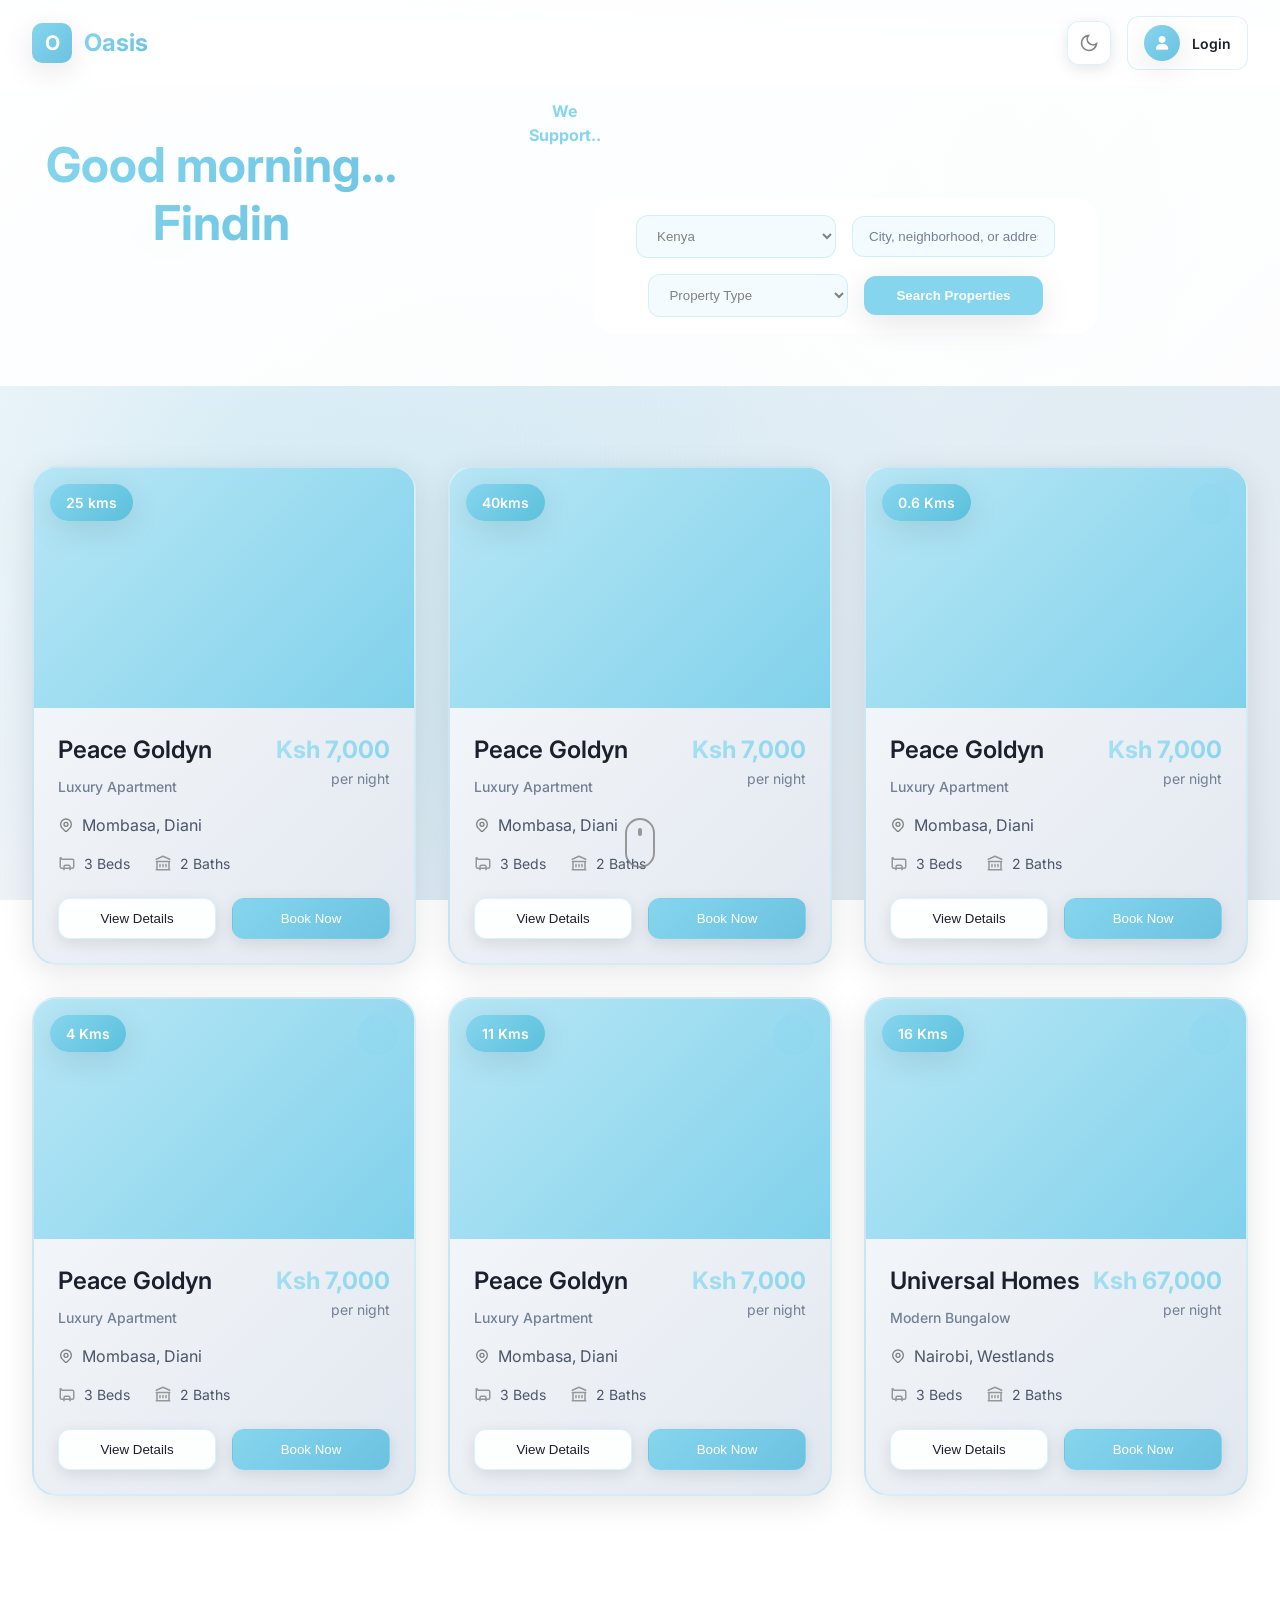
==== commit 53feaf2a: "Reload on login page" ====
--- a/index.html
+++ b/index.html
@@ -21,7 +21,7 @@
     
     <header class="header">
         <div class="header-container">
-            <a href="#" class="logo">
+            <a href="#" class="logo" id="logoClick">
                 <div class="logo">
                     <div class="logo-icon">O</div>
                     <div class="logo-text">Oasis</div>
--- a/styles/login.css
+++ b/styles/login.css
@@ -1033,7 +1033,6 @@
     font-size: 1rem;
     font-weight: 700;
     margin-bottom: 1rem;
-    border-right: 0.1875rem solid #868686;
     width: 13.5%;
     text-align: center;
     align-content: center;
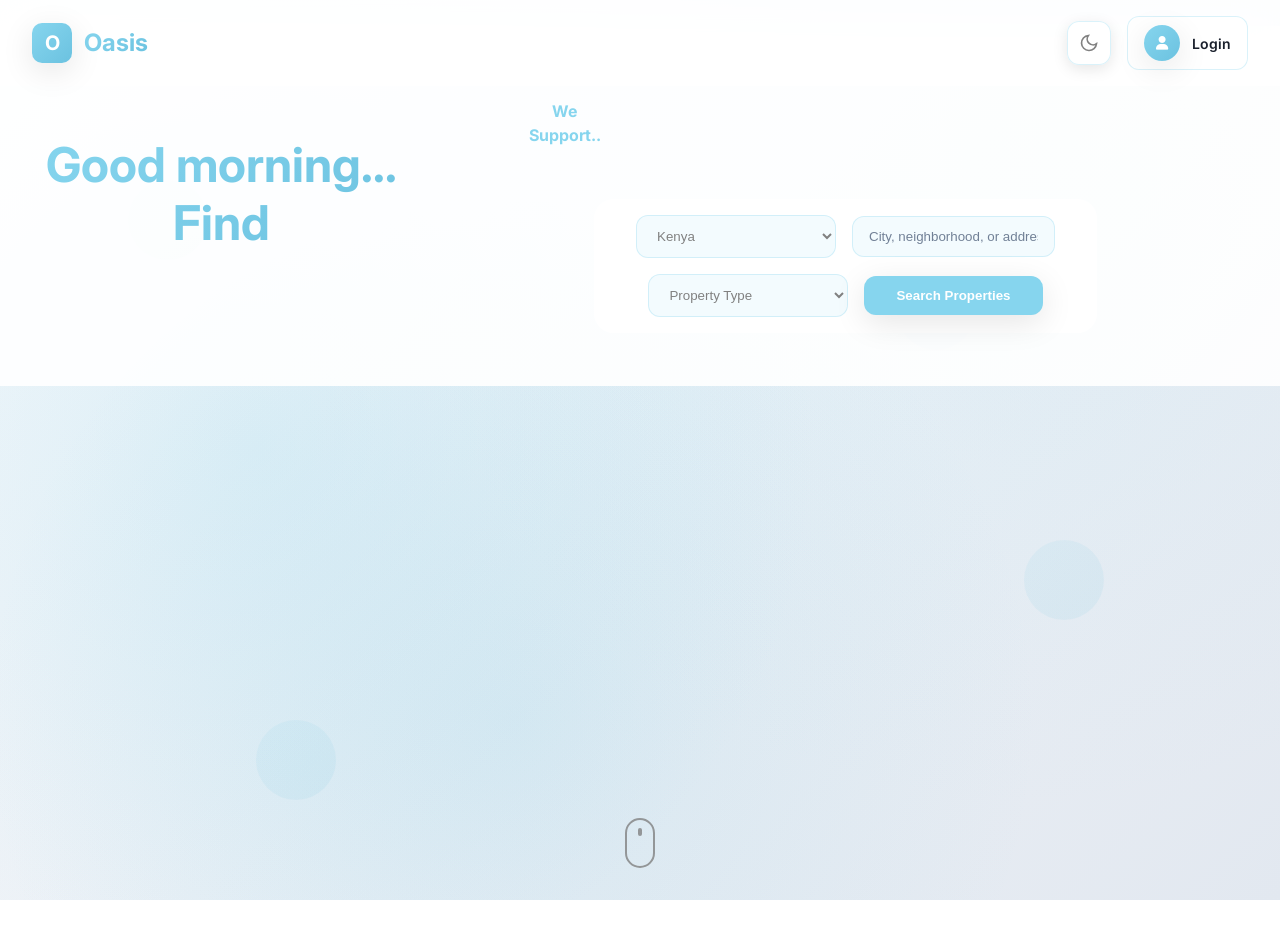
==== commit 23a22bfd: "Removed static listings" ====
--- a/index.html
+++ b/index.html
@@ -70,18 +70,17 @@
                             Stripe
                         </div>
                         <div class="payment-item">
+                            <div class="payment-icon">🏦</div>
+                            Payoneer
+                        </div>
+                        <div class="payment-item">
+                            <div class="payment-icon">🏛️</div>
+                            Bank Wires
+                        </div>
+                        <div class="payment-item">
                             <div class="payment-icon">📱</div>
                             M-Pesa
                         </div>
-                        <div class="payment-item">
-                            <div class="payment-icon">🏦</div>
-                            Payoneer
-                        </div>
-                        <div class="payment-item">
-                            <div class="payment-icon">🏛️</div>
-                            Bank Wires
-                        </div>
-                        
                     </div>
                 </div>
             </div>
@@ -115,6 +114,7 @@
 
     <section class="listings">
         <div class="listings-grid">
+            <!--
             <div class="listing-card fade-in">
                 <div class="listing-image">
                     <div class="listing-badge">25 kms</div>
@@ -158,241 +158,7 @@
                         <button class="action-button primary">Book Now</button>
                     </div>
                 </div>
-            </div>
-
-            <div class="listing-card fade-in">
-                <div class="listing-image">
-                    <div class="listing-badge">40kms</div>
-                    
-                </div>
-                <div class="listing-content">
-                    <div class="listing-header">
-                        <div>
-                            <h3 class="listing-title">Peace Goldyn</h3>
-                            <div class="listing-type">Luxury Apartment</div>
-                        </div>
-                        <div class="listing-price">
-                            <div class="price-amount">Ksh 7,000</div>
-                            <div class="price-period">per night</div>
-                        </div>
-                    </div>
-                    <div class="listing-location">
-                        <svg width="16" height="16" fill="none" viewBox="0 0 24 24" stroke="currentColor">
-                            <path stroke-linecap="round" stroke-linejoin="round" stroke-width="2" d="M17.657 16.657L13.414 20.9a1.998 1.998 0 01-2.827 0l-4.244-4.243a8 8 0 1111.314 0z"/>
-                            <path stroke-linecap="round" stroke-linejoin="round" stroke-width="2" d="M15 11a3 3 0 11-6 0 3 3 0 016 0z"/>
-                        </svg>
-                        <span>Mombasa, Diani</span>
-                    </div>
-                    <div class="listing-amenities">
-                        <div class="amenity">
-                            <svg class="amenity-icon" fill="none" viewBox="0 0 24 24" stroke="currentColor">
-                                <path stroke-linecap="round" stroke-linejoin="round" stroke-width="2" d="M3 7v10a2 2 0 002 2h14a2 2 0 002-2V9a2 2 0 00-2-2H5a2 2 0 00-2-2z"/>
-                                <path stroke-linecap="round" stroke-linejoin="round" stroke-width="2" d="M8 21v-4a2 2 0 012-2h4a2 2 0 012 2v4"/>
-                            </svg>
-                            <span>3 Beds</span>
-                        </div>
-                        <div class="amenity">
-                            <svg class="amenity-icon" fill="none" viewBox="0 0 24 24" stroke="currentColor">
-                                <path stroke-linecap="round" stroke-linejoin="round" stroke-width="2" d="M8 14v3m4-3v3m4-3v3M3 21h18M3 10h18M3 7l9-4 9 4M4 10h16v11H4V10z"/>
-                            </svg>
-                            <span>2 Baths</span>
-                        </div>
-                    </div>
-                    <div class="listing-actions">
-                        <button class="action-button">View Details</button>
-                        <button class="action-button primary">Book Now</button>
-                    </div>
-                </div>
-            </div>
-
-            <div class="listing-card fade-in">
-                <div class="listing-image">
-                    <div class="listing-badge">0.6 Kms</div>
-                    <div class="listing-favorite">
-                        
-                    </div>
-                </div>
-                <div class="listing-content">
-                    <div class="listing-header">
-                        <div>
-                            <h3 class="listing-title">Peace Goldyn</h3>
-                            <div class="listing-type">Luxury Apartment</div>
-                        </div>
-                        <div class="listing-price">
-                            <div class="price-amount">Ksh 7,000</div>
-                            <div class="price-period">per night</div>
-                        </div>
-                    </div>
-                    <div class="listing-location">
-                        <svg width="16" height="16" fill="none" viewBox="0 0 24 24" stroke="currentColor">
-                            <path stroke-linecap="round" stroke-linejoin="round" stroke-width="2" d="M17.657 16.657L13.414 20.9a1.998 1.998 0 01-2.827 0l-4.244-4.243a8 8 0 1111.314 0z"/>
-                            <path stroke-linecap="round" stroke-linejoin="round" stroke-width="2" d="M15 11a3 3 0 11-6 0 3 3 0 016 0z"/>
-                        </svg>
-                        <span>Mombasa, Diani</span>
-                    </div>
-                    <div class="listing-amenities">
-                        <div class="amenity">
-                            <svg class="amenity-icon" fill="none" viewBox="0 0 24 24" stroke="currentColor">
-                                <path stroke-linecap="round" stroke-linejoin="round" stroke-width="2" d="M3 7v10a2 2 0 002 2h14a2 2 0 002-2V9a2 2 0 00-2-2H5a2 2 0 00-2-2z"/>
-                                <path stroke-linecap="round" stroke-linejoin="round" stroke-width="2" d="M8 21v-4a2 2 0 012-2h4a2 2 0 012 2v4"/>
-                            </svg>
-                            <span>3 Beds</span>
-                        </div>
-                        <div class="amenity">
-                            <svg class="amenity-icon" fill="none" viewBox="0 0 24 24" stroke="currentColor">
-                                <path stroke-linecap="round" stroke-linejoin="round" stroke-width="2" d="M8 14v3m4-3v3m4-3v3M3 21h18M3 10h18M3 7l9-4 9 4M4 10h16v11H4V10z"/>
-                            </svg>
-                            <span>2 Baths</span>
-                        </div>
-                    </div>
-                    <div class="listing-actions">
-                        <button class="action-button">View Details</button>
-                        <button class="action-button primary">Book Now</button>
-                    </div>
-                </div>
-            </div>
-
-            <div class="listing-card fade-in">
-                <div class="listing-image">
-                    <div class="listing-badge">4 Kms</div>
-                    <div class="listing-favorite">
-                        
-                    </div>
-                </div>
-                <div class="listing-content">
-                    <div class="listing-header">
-                        <div>
-                            <h3 class="listing-title">Peace Goldyn</h3>
-                            <div class="listing-type">Luxury Apartment</div>
-                        </div>
-                        <div class="listing-price">
-                            <div class="price-amount">Ksh 7,000</div>
-                            <div class="price-period">per night</div>
-                        </div>
-                    </div>
-                    <div class="listing-location">
-                        <svg width="16" height="16" fill="none" viewBox="0 0 24 24" stroke="currentColor">
-                            <path stroke-linecap="round" stroke-linejoin="round" stroke-width="2" d="M17.657 16.657L13.414 20.9a1.998 1.998 0 01-2.827 0l-4.244-4.243a8 8 0 1111.314 0z"/>
-                            <path stroke-linecap="round" stroke-linejoin="round" stroke-width="2" d="M15 11a3 3 0 11-6 0 3 3 0 016 0z"/>
-                        </svg>
-                        <span>Mombasa, Diani</span>
-                    </div>
-                    <div class="listing-amenities">
-                        <div class="amenity">
-                            <svg class="amenity-icon" fill="none" viewBox="0 0 24 24" stroke="currentColor">
-                                <path stroke-linecap="round" stroke-linejoin="round" stroke-width="2" d="M3 7v10a2 2 0 002 2h14a2 2 0 002-2V9a2 2 0 00-2-2H5a2 2 0 00-2-2z"/>
-                                <path stroke-linecap="round" stroke-linejoin="round" stroke-width="2" d="M8 21v-4a2 2 0 012-2h4a2 2 0 012 2v4"/>
-                            </svg>
-                            <span>3 Beds</span>
-                        </div>
-                        <div class="amenity">
-                            <svg class="amenity-icon" fill="none" viewBox="0 0 24 24" stroke="currentColor">
-                                <path stroke-linecap="round" stroke-linejoin="round" stroke-width="2" d="M8 14v3m4-3v3m4-3v3M3 21h18M3 10h18M3 7l9-4 9 4M4 10h16v11H4V10z"/>
-                            </svg>
-                            <span>2 Baths</span>
-                        </div>
-                    </div>
-                    <div class="listing-actions">
-                        <button class="action-button">View Details</button>
-                        <button class="action-button primary">Book Now</button>
-                    </div>
-                </div>
-            </div>
-
-
-            <div class="listing-card fade-in">
-                <div class="listing-image">
-                    <div class="listing-badge">11 Kms</div>
-                    <div class="listing-favorite">
-                        
-                    </div>
-                </div>
-                <div class="listing-content">
-                    <div class="listing-header">
-                        <div>
-                            <h3 class="listing-title">Peace Goldyn</h3>
-                            <div class="listing-type">Luxury Apartment</div>
-                        </div>
-                        <div class="listing-price">
-                            <div class="price-amount">Ksh 7,000</div>
-                            <div class="price-period">per night</div>
-                        </div>
-                    </div>
-                    <div class="listing-location">
-                        <svg width="16" height="16" fill="none" viewBox="0 0 24 24" stroke="currentColor">
-                            <path stroke-linecap="round" stroke-linejoin="round" stroke-width="2" d="M17.657 16.657L13.414 20.9a1.998 1.998 0 01-2.827 0l-4.244-4.243a8 8 0 1111.314 0z"/>
-                            <path stroke-linecap="round" stroke-linejoin="round" stroke-width="2" d="M15 11a3 3 0 11-6 0 3 3 0 016 0z"/>
-                        </svg>
-                        <span>Mombasa, Diani</span>
-                    </div>
-                    <div class="listing-amenities">
-                        <div class="amenity">
-                            <svg class="amenity-icon" fill="none" viewBox="0 0 24 24" stroke="currentColor">
-                                <path stroke-linecap="round" stroke-linejoin="round" stroke-width="2" d="M3 7v10a2 2 0 002 2h14a2 2 0 002-2V9a2 2 0 00-2-2H5a2 2 0 00-2-2z"/>
-                                <path stroke-linecap="round" stroke-linejoin="round" stroke-width="2" d="M8 21v-4a2 2 0 012-2h4a2 2 0 012 2v4"/>
-                            </svg>
-                            <span>3 Beds</span>
-                        </div>
-                        <div class="amenity">
-                            <svg class="amenity-icon" fill="none" viewBox="0 0 24 24" stroke="currentColor">
-                                <path stroke-linecap="round" stroke-linejoin="round" stroke-width="2" d="M8 14v3m4-3v3m4-3v3M3 21h18M3 10h18M3 7l9-4 9 4M4 10h16v11H4V10z"/>
-                            </svg>
-                            <span>2 Baths</span>
-                        </div>
-                    </div>
-                    <div class="listing-actions">
-                        <button class="action-button">View Details</button>
-                        <button class="action-button primary">Book Now</button>
-                    </div>
-                </div>
-            </div>
-
-            <div class="listing-card fade-in">
-                <div class="listing-image">
-                    <div class="listing-badge">16 Kms</div>
-                    <div class="listing-favorite">
-                        
-                    </div>
-                </div>
-                <div class="listing-content">
-                    <div class="listing-header">
-                        <div>
-                            <h3 class="listing-title">Universal Homes</h3>
-                            <div class="listing-type">Modern Bungalow</div>
-                        </div>
-                        <div class="listing-price">
-                            <div class="price-amount">Ksh 67,000</div>
-                            <div class="price-period">per night</div>
-                        </div>
-                    </div>
-                    <div class="listing-location">
-                        <svg width="16" height="16" fill="none" viewBox="0 0 24 24" stroke="currentColor">
-                            <path stroke-linecap="round" stroke-linejoin="round" stroke-width="2" d="M17.657 16.657L13.414 20.9a1.998 1.998 0 01-2.827 0l-4.244-4.243a8 8 0 1111.314 0z"/>
-                            <path stroke-linecap="round" stroke-linejoin="round" stroke-width="2" d="M15 11a3 3 0 11-6 0 3 3 0 016 0z"/>
-                        </svg>
-                        <span>Nairobi, Westlands</span>
-                    </div>
-                    <div class="listing-amenities">
-                        <div class="amenity">
-                            <svg class="amenity-icon" fill="none" viewBox="0 0 24 24" stroke="currentColor">
-                                <path stroke-linecap="round" stroke-linejoin="round" stroke-width="2" d="M3 7v10a2 2 0 002 2h14a2 2 0 002-2V9a2 2 0 00-2-2H5a2 2 0 00-2-2z"/>
-                                <path stroke-linecap="round" stroke-linejoin="round" stroke-width="2" d="M8 21v-4a2 2 0 012-2h4a2 2 0 012 2v4"/>
-                            </svg>
-                            <span>3 Beds</span>
-                        </div>
-                        <div class="amenity">
-                            <svg class="amenity-icon" fill="none" viewBox="0 0 24 24" stroke="currentColor">
-                                <path stroke-linecap="round" stroke-linejoin="round" stroke-width="2" d="M8 14v3m4-3v3m4-3v3M3 21h18M3 10h18M3 7l9-4 9 4M4 10h16v11H4V10z"/>
-                            </svg>
-                            <span>2 Baths</span>
-                        </div>
-                    </div>
-                    <div class="listing-actions">
-                        <button class="action-button">View Details</button>
-                        <button class="action-button primary">Book Now</button>
-                    </div>
-                </div>
-            </div>
+            </div-->
         </div>
     </section>
 
--- a/styles/login.css
+++ b/styles/login.css
@@ -725,26 +725,38 @@
 }
 
 .listing-image {
-    height: 15rem;
+    height: 240px;
     background: var(--primary-gradient);
     position: relative;
     overflow: hidden;
-}
-
-.listing-image::before {
-    content: '';
-    position: absolute;
-    top: 0;
-    left: 0;
-    right: 0;
-    bottom: 0;
-    background: var(--tertiary-gradient);
+    display: flex;
+    align-items: center;
+    justify-content: center;
+}
+
+.listing-img {
+    width: 100%;
+    height: 100%;
+    object-fit: cover;
+    object-position: center;
     opacity: 0.8;
     transition: opacity 0.3s ease;
 }
-
-.listing-card:hover .listing-image::before {
+.listing-card:hover .listing-img {
     opacity: 0.6;
+}
+.image-placeholder{
+    width: 7.5em;
+    height: 7.5em;
+    object-fit: cover;
+    object-position: center;
+    opacity: 0.8;
+    transition: opacity 0.3s ease;
+    color: white;
+}
+.placeholder-txt{
+    font-size: 0.5rem;
+    color: white;
 }
 
 .listing-badge {
@@ -796,6 +808,7 @@
     justify-content: space-between;
     align-items: flex-start;
     margin-bottom: 1rem;
+    height: 10vh !important;
 }
 
 .listing-title {
@@ -803,6 +816,8 @@
     font-weight: 600;
     margin-bottom: 0.5rem;
     color: var(--current-text-primary);
+    display: block;
+    
 }
 
 .listing-type {
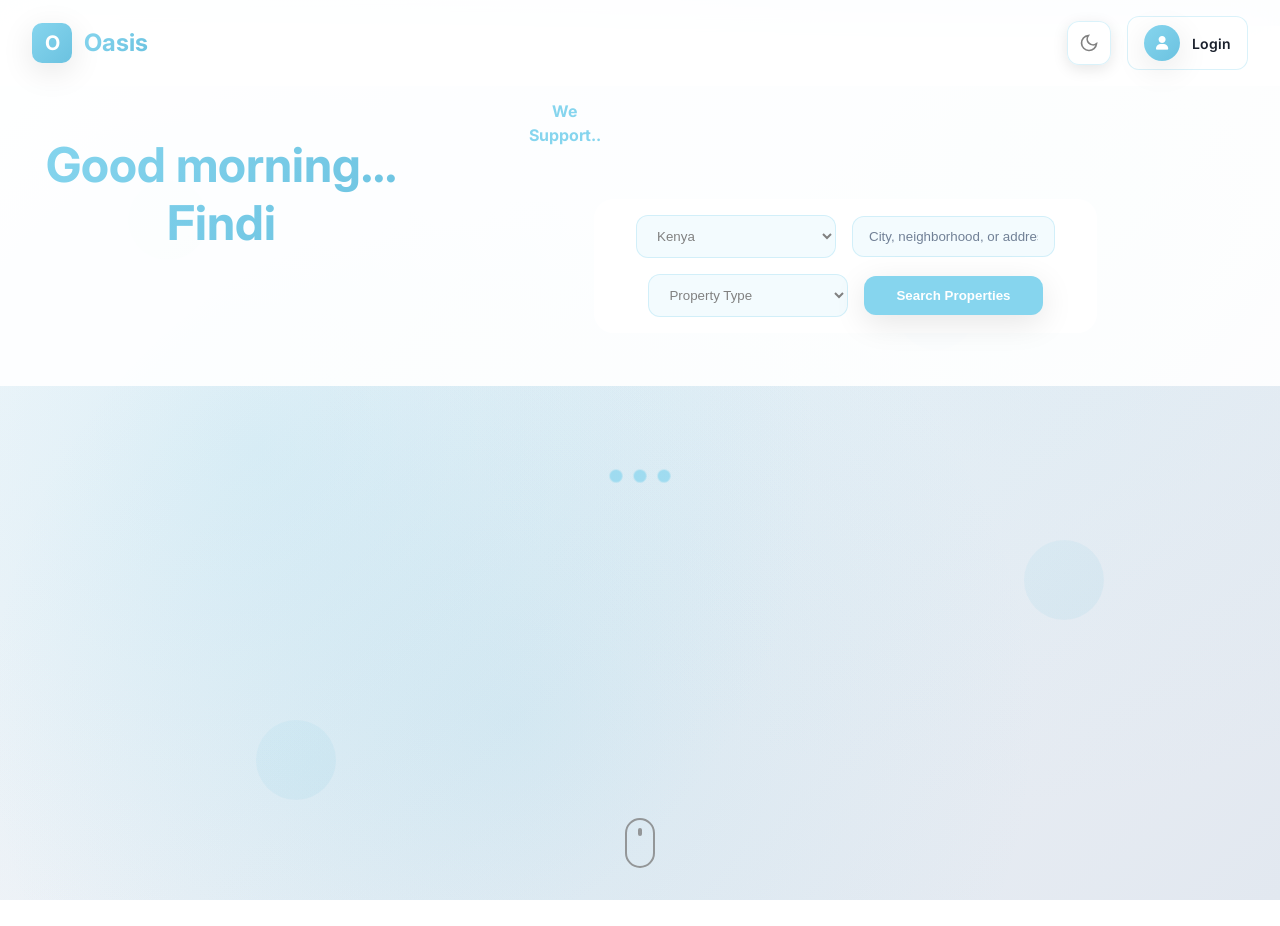
==== commit 5bf3a5ba: "Login page; Bounce loading dots duv" ====
--- a/index.html
+++ b/index.html
@@ -113,6 +113,13 @@
     </section>
 
     <section class="listings">
+        <div class="loader-container">
+            <div class="loader">
+                <div class="dot"></div>
+                <div class="dot"></div>
+                <div class="dot"></div>
+            </div>
+        </div>
         <div class="listings-grid">
             <!--
             <div class="listing-card fade-in">
@@ -122,7 +129,7 @@
                 </div>
                 <div class="listing-content">
                     <div class="listing-header">
-                        <div>
+                        <div class="type-and price">
                             <h3 class="listing-title">Peace Goldyn</h3>
                             <div class="listing-type">Luxury Apartment</div>
                         </div>
--- a/styles/login.css
+++ b/styles/login.css
@@ -808,7 +808,8 @@
     justify-content: space-between;
     align-items: flex-start;
     margin-bottom: 1rem;
-    height: 10vh !important;
+}
+.type-and-price{
 }
 
 .listing-title {
@@ -1214,6 +1215,45 @@
     backdrop-filter: blur(0.25rem);
     z-index: 1051;
     display: none;
+}
+.loader-container {
+    text-align: center;
+    visibility: hidden;
+}
+
+.loader {
+    display: inline-flex;
+    gap: 8px;
+    align-items: center;
+}
+
+.dot {
+    width: 16px;
+    height: 16px;
+    border-radius: 50%;
+    background-color: #86D5EE;
+    animation: bounce 1.4s infinite ease-in-out both;
+}
+
+.dot:nth-child(1) { animation-delay: -0.32s; }
+.dot:nth-child(2) { animation-delay: -0.16s; }
+.dot:nth-child(3) { animation-delay: 0s; }
+
+@keyframes bounce {
+    0%, 80%, 100% { 
+        transform: scale(0.8) translateY(0);
+        opacity: 0.7;
+    }
+    40% { 
+        transform: scale(1.2) translateY(-20px);
+        opacity: 1;
+    }
+}
+
+.loading-text {
+    margin-top: 20px;
+    color: #666;
+    font-size: 14px;
 }
 
 @media (max-width: 768px) {
@@ -1466,6 +1506,22 @@
         display: inline-block;
         font-size: 0.9rem;
     }
+
+    .listing-header {
+        display: flex;
+        justify-content: space-between;
+        align-items: flex-start;
+        margin-bottom: 1rem;
+        /*height: 10vh !important;*/
+        /*border: 1px solid red;*/
+    }
+    .type-and-price{
+        /*border: 1px solid red;*/
+        text-align: start;
+    }
+    .loader-container {
+        margin-top: 6%;
+    }
 }
 @media (max-width: 480px) {
     .profile-section{
@@ -1712,4 +1768,6 @@
 #facebook-social-div{
     background: #4285f4;
     color: white;
-}+}
+
+
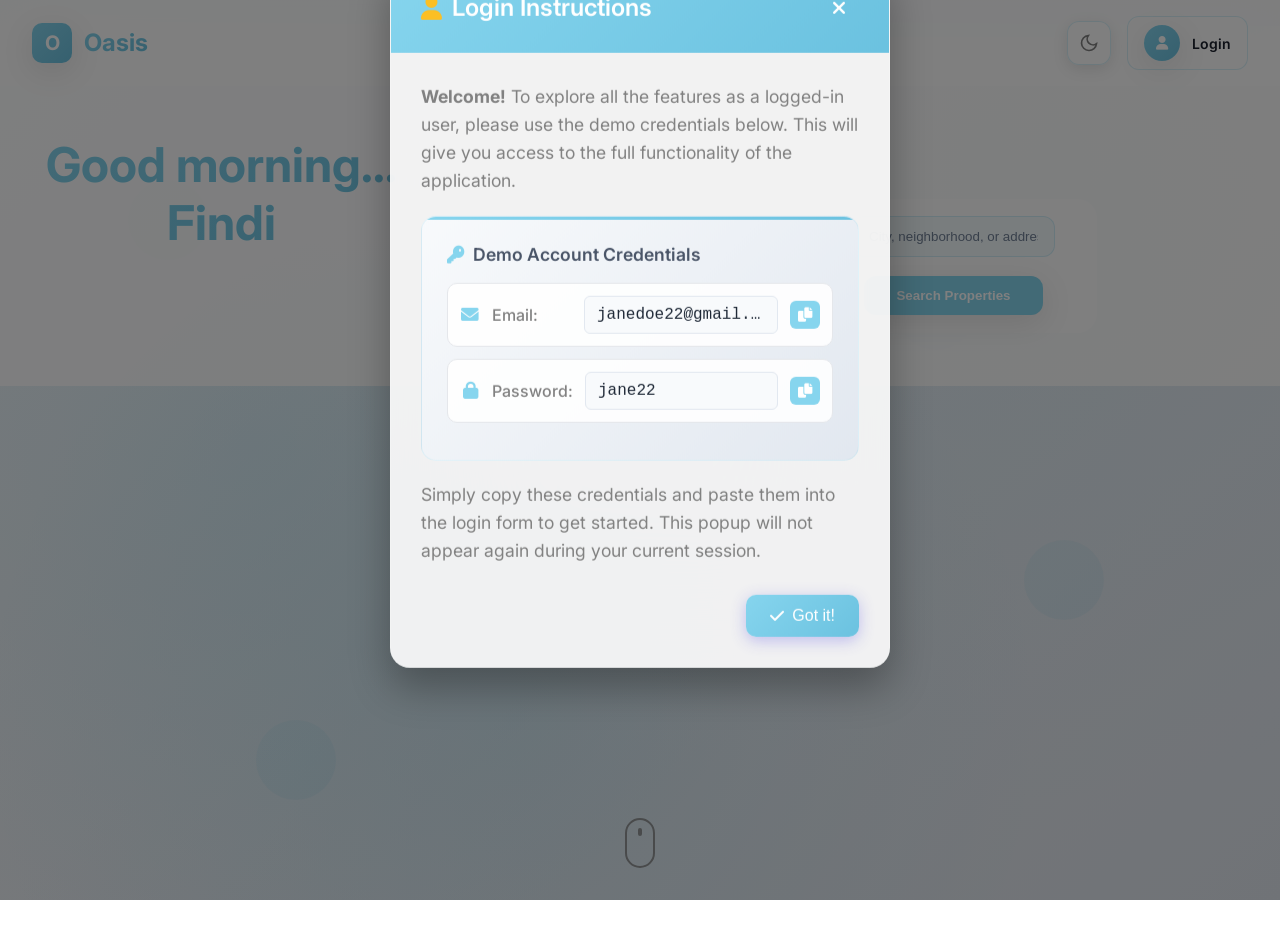
==== commit 16616b5e: "Login instructions div" ====
--- a/index.html
+++ b/index.html
@@ -50,6 +50,57 @@
     <div class="container">
 
     <div class="overlay" id="logins-overlay"></div>
+    <div class="overlay-2" id="overlay-2"></div>
+
+    <!--LOGIN INSTRUCTION DISPLAY-->
+    <div class="popup-overlay" id="popup-overlay">
+        <div class="login-instruction" id="login-popup">
+            <div class="popup-header">
+                <h3 class="popup-title">Login Instructions</h3>
+                <button class="popup-close" id="close-popup">
+                    <i class="fas fa-times"></i>
+                </button>
+            </div>
+            <div class="popup-content">
+                <div class="login-info">
+                    <p class="info-text">
+                        <strong>Welcome!</strong> To explore all the features as a logged-in user, please use the demo credentials below. This will give you access to the full functionality of the application.
+                    </p>
+                    
+                    <div class="credentials-container">
+                        <div class="credentials-title">Demo Account Credentials</div>
+                        
+                        <div class="credential-item">
+                            <i class="fas fa-envelope credential-icon"></i>
+                            <span class="credential-label">Email:</span>
+                            <span class="credential-value" id="demo-email">janedoe22@gmail.com</span>
+                            <button id="copy-email" class="copy-btn">
+                                <i class="fas fa-copy"></i>
+                            </button>
+                        </div>
+                        
+                        <div class="credential-item">
+                            <i class="fas fa-lock credential-icon"></i>
+                            <span class="credential-label">Password:</span>
+                            <span class="credential-value" id="demo-password">jane22</span>
+                            <button id="copy-password" class="copy-btn">
+                                <i class="fas fa-copy"></i>
+                            </button>
+                        </div>
+                    </div>
+                    
+                    <p class="info-text">
+                        Simply copy these credentials and paste them into the login form to get started. This popup will not appear again during your current session.
+                    </p>
+                </div>
+                
+                <div class="popup-actions">
+                    <button class="popup-btn primary" id="got-it-btn">
+                        <i class="fas fa-check"></i> Got it!
+                    </button>
+                </div>
+            </div>
+        </div>
 
     <section class="hero">
         <div class="hero-content">
@@ -250,6 +301,9 @@
         <div class="signup-link">
             Don't have an account? <a href="#">Sign up for free</a>
         </div>
+        <div id="show-demo-login" class="signup-link">
+            Demo acount?<a href="#"> Click me</a>
+        </div>
     </div> 
     </div>
     
--- a/styles/login.css
+++ b/styles/login.css
@@ -234,6 +234,7 @@
     background-clip: text;
 }
 
+
 .header-actions {
     display: flex;
     gap: 1rem;
@@ -1254,6 +1255,257 @@
     margin-top: 20px;
     color: #666;
     font-size: 14px;
+}
+/* Login Instruction Popup */
+.overlay-2 {
+    position: fixed;
+    top: 0;
+    left: 0;
+    right: 0;
+    bottom: 0;
+    background: rgba(0, 0, 0, 0.5);
+    /*backdrop-filter: blur(0.25rem);*/
+    z-index: 1051;
+    /*display: none;*/
+}
+
+.login-instruction {
+    background: var(--current-glass-bg);
+    backdrop-filter: blur(80px);
+    border-radius: 20px;
+    box-shadow: 0 20px 40px rgba(0, 0, 0, 0.3);
+    max-width: 500px;
+    width: 100%;
+    max-height: 90vh;
+    overflow-y: auto;
+    transform: translateY(-30px) scale(0.9);
+    transition: all 0.3s ease;
+    border: 1px solid rgba(255, 255, 255, 0.2);
+    z-index: 1052;
+    position: fixed;
+    top: 35%;
+    left: 50%;
+    transform: translate(-50%, -50%);
+}
+
+.popup-header {
+    background: var(--primary-gradient);
+    color: white;
+    padding: 25px 30px;
+    border-radius: 20px 20px 0 0;
+    display: flex;
+    justify-content: space-between;
+    align-items: center;
+    position: relative;
+    overflow: hidden;
+}
+
+.popup-header::before {
+    content: '';
+    position: absolute;
+    top: 0;
+    left: 0;
+    right: 0;
+    bottom: 0;
+    background: var(--secondary-gradient);
+    transform: translateX(-100%);
+    transition: transform 0.6s ease;
+}
+
+.popup-header:hover::before {
+    transform: translateX(100%);
+}
+
+.popup-title {
+    font-size: 1.5rem;
+    font-weight: 600;
+    margin: 0;
+    display: flex;
+    align-items: center;
+    gap: 10px;
+}
+
+.popup-title::before {
+    content: '\f007';
+    font-family: 'Font Awesome 6 Free';
+    font-weight: 900;
+    color: #fbbf24;
+}
+
+.popup-close {
+    background: none;
+    border: none;
+    color: white;
+    font-size: 1.2rem;
+    cursor: pointer;
+    padding: 8px;
+    border-radius: 50%;
+    transition: all 0.2s ease;
+    width: 40px;
+    height: 40px;
+    display: flex;
+    align-items: center;
+    justify-content: center;
+}
+
+.popup-close:hover {
+    background: rgba(255, 255, 255, 0.2);
+    transform: rotate(90deg);
+}
+
+.popup-content {
+    padding: 30px;
+}
+
+.login-info {
+    margin-bottom: 25px;
+}
+
+.info-text {
+    font-size: 1.1rem;
+    color: var(--secondary-gradient);
+    line-height: 1.6;
+    margin-bottom: 20px;
+}
+
+.credentials-container {
+    background: var(--current-bg);
+    border-radius: 15px;
+    padding: 25px;
+    margin: 20px 0;
+    border: 1px solid var(--current-border-color);
+    position: relative;
+    overflow: hidden;
+}
+
+.credentials-container::before {
+    content: '';
+    position: absolute;
+    top: 0;
+    left: 0;
+    right: 0;
+    height: 3px;
+    background: var(--primary-gradient);
+}
+
+.credentials-title {
+    font-size: 1.1rem;
+    font-weight: 600;
+    color: var(--secondary-primary-color);
+    margin-bottom: 15px;
+    display: flex;
+    align-items: center;
+    gap: 8px;
+}
+
+.credentials-title::before {
+    content: '\f084';
+    font-family: 'Font Awesome 6 Free';
+    font-weight: 900;
+    color: #86D5EE;
+}
+
+.credential-item {
+    display: flex;
+    align-items: center;
+    gap: 12px;
+    margin-bottom: 12px;
+    padding: 12px;
+    background: var(--current-glass-bg);
+    border-radius: 10px;
+    border: 1px solid #e5e7eb;
+    transition: all 0.2s ease;
+}
+
+.credential-item:hover {
+    border-color: #86D5EE;
+    box-shadow: 0 4px 12px rgba(79, 70, 229, 0.1);
+}
+
+.credential-icon {
+    color: #86D5EE;
+    font-size: 1.1rem;
+    width: 20px;
+    text-align: center;
+}
+
+.credential-label {
+    font-weight: 500;
+    color: var(--primary-color);
+    min-width: 80px;
+}
+
+.credential-value {
+    font-family: 'Courier New', monospace;
+    background: #f8fafc;
+    padding: 6px 12px;
+    border-radius: 6px;
+    color: #1f2937;
+    border: 1px solid #e2e8f0;
+    flex: 1;
+    user-select: all;
+    width: 80px;
+    white-space: nowrap;
+    text-overflow: ellipsis;
+    overflow: hidden;
+}
+
+.copy-btn {
+    background: #86D5EE;
+    color: white;
+    border: none;
+    padding: 6px 8px;
+    border-radius: 6px;
+    cursor: pointer;
+    font-size: 0.9rem;
+    transition: all 0.2s ease;
+}
+
+.copy-btn:hover {
+    background: rgb(134, 213, 238, 0.4);
+    transform: translateY(-1px);
+}
+
+.popup-actions {
+    display: flex;
+    gap: 15px;
+    justify-content: flex-end;
+    margin-top: 30px;
+}
+
+.popup-btn {
+    padding: 12px 24px;
+    border: none;
+    border-radius: 10px;
+    font-weight: 500;
+    cursor: pointer;
+    transition: all 0.2s ease;
+    display: flex;
+    align-items: center;
+    gap: 8px;
+    font-size: 1rem;
+}
+
+.popup-btn.primary {
+    background: var(--primary-gradient);
+    color: white;
+    box-shadow: 0 4px 15px rgba(79, 70, 229, 0.3);
+}
+
+.popup-btn.primary:hover {
+    transform: translateY(-2px);
+    box-shadow: 0 6px 20px var(--current-shadow-medium);
+}
+
+.popup-btn.secondary {
+    background: #f3f4f6;
+    color: #374151;
+    border: 1px solid #d1d5db;
+}
+
+.popup-btn.secondary:hover {
+    background: #e5e7eb;
+    transform: translateY(-1px);
 }
 
 @media (max-width: 768px) {
@@ -1522,6 +1774,16 @@
     .loader-container {
         margin-top: 6%;
     }
+
+    .login-instruction {
+        top: 50%;
+        width: 95%;
+        max-height: 90vh;
+    }
+    .info-text{
+        font-size: 1em;
+    }
+    
 }
 @media (max-width: 480px) {
     .profile-section{
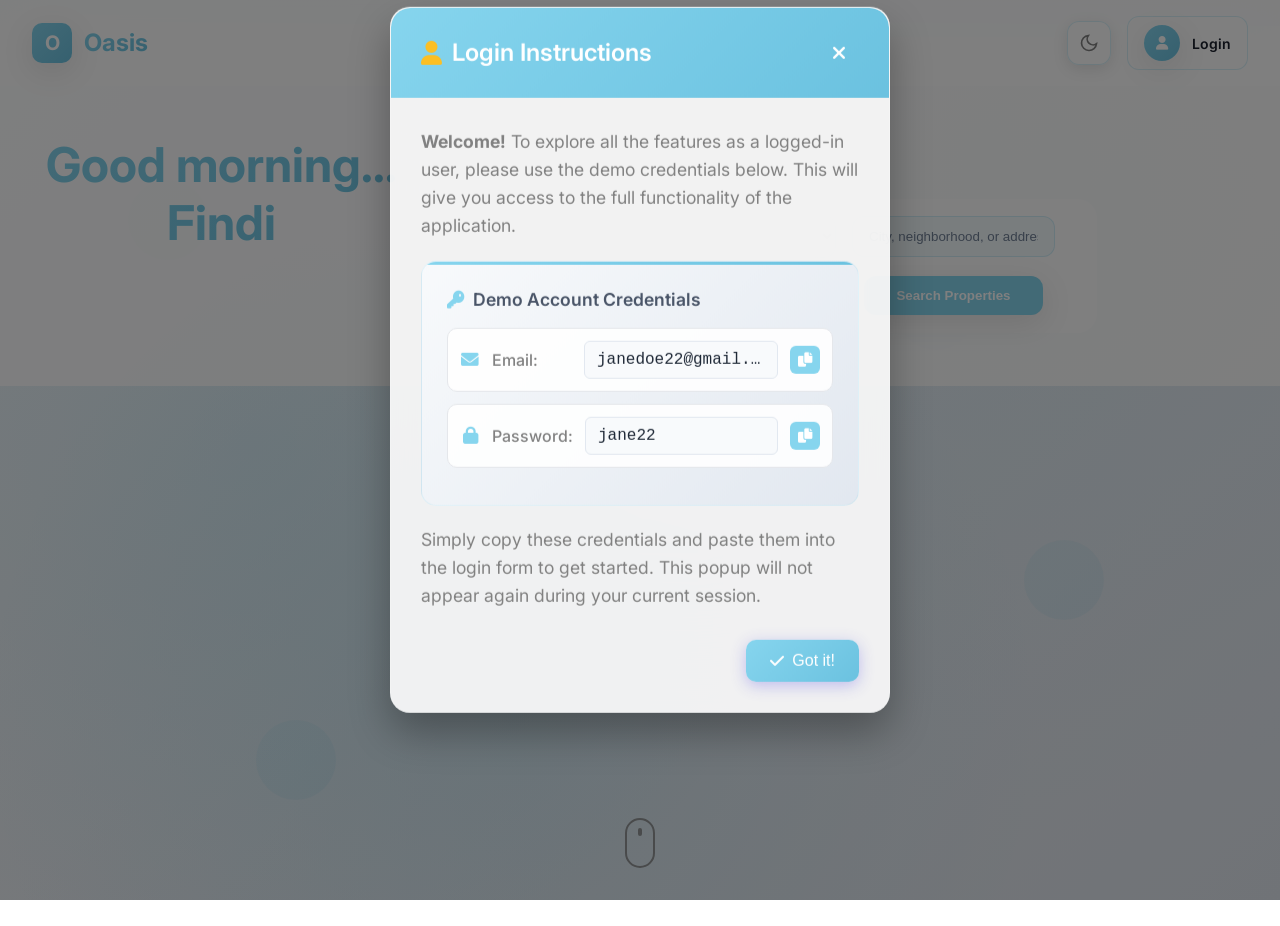
==== commit cacc70c5: "Search div values" ====
--- a/index.html
+++ b/index.html
@@ -139,24 +139,24 @@
             
             <div id="search-container" class="search-container">
                 <form class="search-form">
-                    <select class="search-input">
-                        <option class="option-type">Kenya</option>
-                        <option class="option-type">Tanzania</option>
-                        <option class="option-type">Uganda</option>
+                    <select id="country-search-div" class="search-input">
+                        <option value="Kenya" class="option-type">Kenya</option>
+                        <option value="Tanzania" class="option-type">Tanzania</option>
+                        <option value="Uganda" class="option-type">Uganda</option>
                     </select>
-                    <input type="text" class="search-input" placeholder="City, neighborhood, or address">
-                    <select class="search-input">
+                    <input id="location-search-div" type="text" class="search-input" placeholder="City, neighborhood, or address">
+                    <select id="property-type-div" class="search-input">
                         <option class="option-type">Property Type</option>
-                        <option class="option-type">Apartment</option>
-                        <option class="option-type">Bungalow</option>
-                        <option class="option-type">Cabin</option>
-                        <option class="option-type">Condo</option>
-                        <option class="option-type">Cottage</option>
-                        <option class="option-type">Mansion</option>
-                        <option class="option-type">Studio</option>
-                        <option class="option-type">Townhouse</option>
+                        <option value="Apartment" class="option-type">Apartment</option>
+                        <option value="Bungalow" class="option-type">Bungalow</option>
+                        <option value="Cabin" class="option-type">Cabin</option>
+                        <option value="Condo" class="option-type">Condo</option>
+                        <option value="Cottage" class="option-type">Cottage</option>
+                        <option value="Mansion" class="option-type">Mansion</option>
+                        <option value="Studio" class="option-type">Studio</option>
+                        <option value="Townhouse" class="option-type">Townhouse</option>
                     </select>
-                    <button type="submit" class="search-button">Search Properties</button>
+                    <button id="search-listings-button" class="search-button">Search Properties</button>
                 </form>
             </div>
             
@@ -164,6 +164,8 @@
     </section>
 
     <section class="listings">
+        <div class="no-listings-found">No listings found!! Reload to search again</div>
+
         <div class="loader-container">
             <div class="loader">
                 <div class="dot"></div>
--- a/styles/login.css
+++ b/styles/login.css
@@ -338,6 +338,12 @@
     stroke: var(--primary-color);
     transform: rotate(180deg);
 }
+.no-listings-found{
+    display: none;
+    text-align: center;
+    color: var(--secondary-primary-color);
+    font-size: 1.2em;
+}
 
 .login-container {
     backdrop-filter: blur(1.25rem);
@@ -717,6 +723,7 @@
     position: relative;
     cursor: pointer;
     box-shadow: var(--current-shadow-light);
+    max-width: 450px;
 }
 
 .listing-card:hover {
@@ -1283,7 +1290,7 @@
     border: 1px solid rgba(255, 255, 255, 0.2);
     z-index: 1052;
     position: fixed;
-    top: 35%;
+    top: 40%;
     left: 50%;
     transform: translate(-50%, -50%);
 }
@@ -1778,10 +1785,47 @@
     .login-instruction {
         top: 50%;
         width: 95%;
-        max-height: 90vh;
+        overflow-y: scroll;
+        -ms-overflow-style: none;
+        scrollbar-width: none;
+    }
+    .login-instruction ::-webkit-scrollbar {
+        display: none;
     }
     .info-text{
         font-size: 1em;
+    }
+    .credentials-container{
+        background: var(--current-bg);
+        border-radius: 15px;
+        padding: 0.5rem;
+        margin: 0.5em 0;
+        min-width: 100%;
+        position: relative;
+        overflow: hidden;
+    }
+    .credential-item{
+        padding: 0.5em;
+        font-size: 0.75em;
+    }
+    .credential-label{
+        width: 20%;
+        min-width: 20px;
+        text-overflow: ellipsis;
+        white-space: nowrap;
+        overflow: hidden;
+    }
+    .credential-value{
+        font-size: 0.75rem;
+    }
+    .copy-btn{
+        background: #86D5EE;
+        color: white;
+        padding: 6px 6px;
+        border-radius: 6px;
+        cursor: pointer;
+        font-size: 0.75rem;
+        transition: all 0.2s ease;
     }
     
 }
